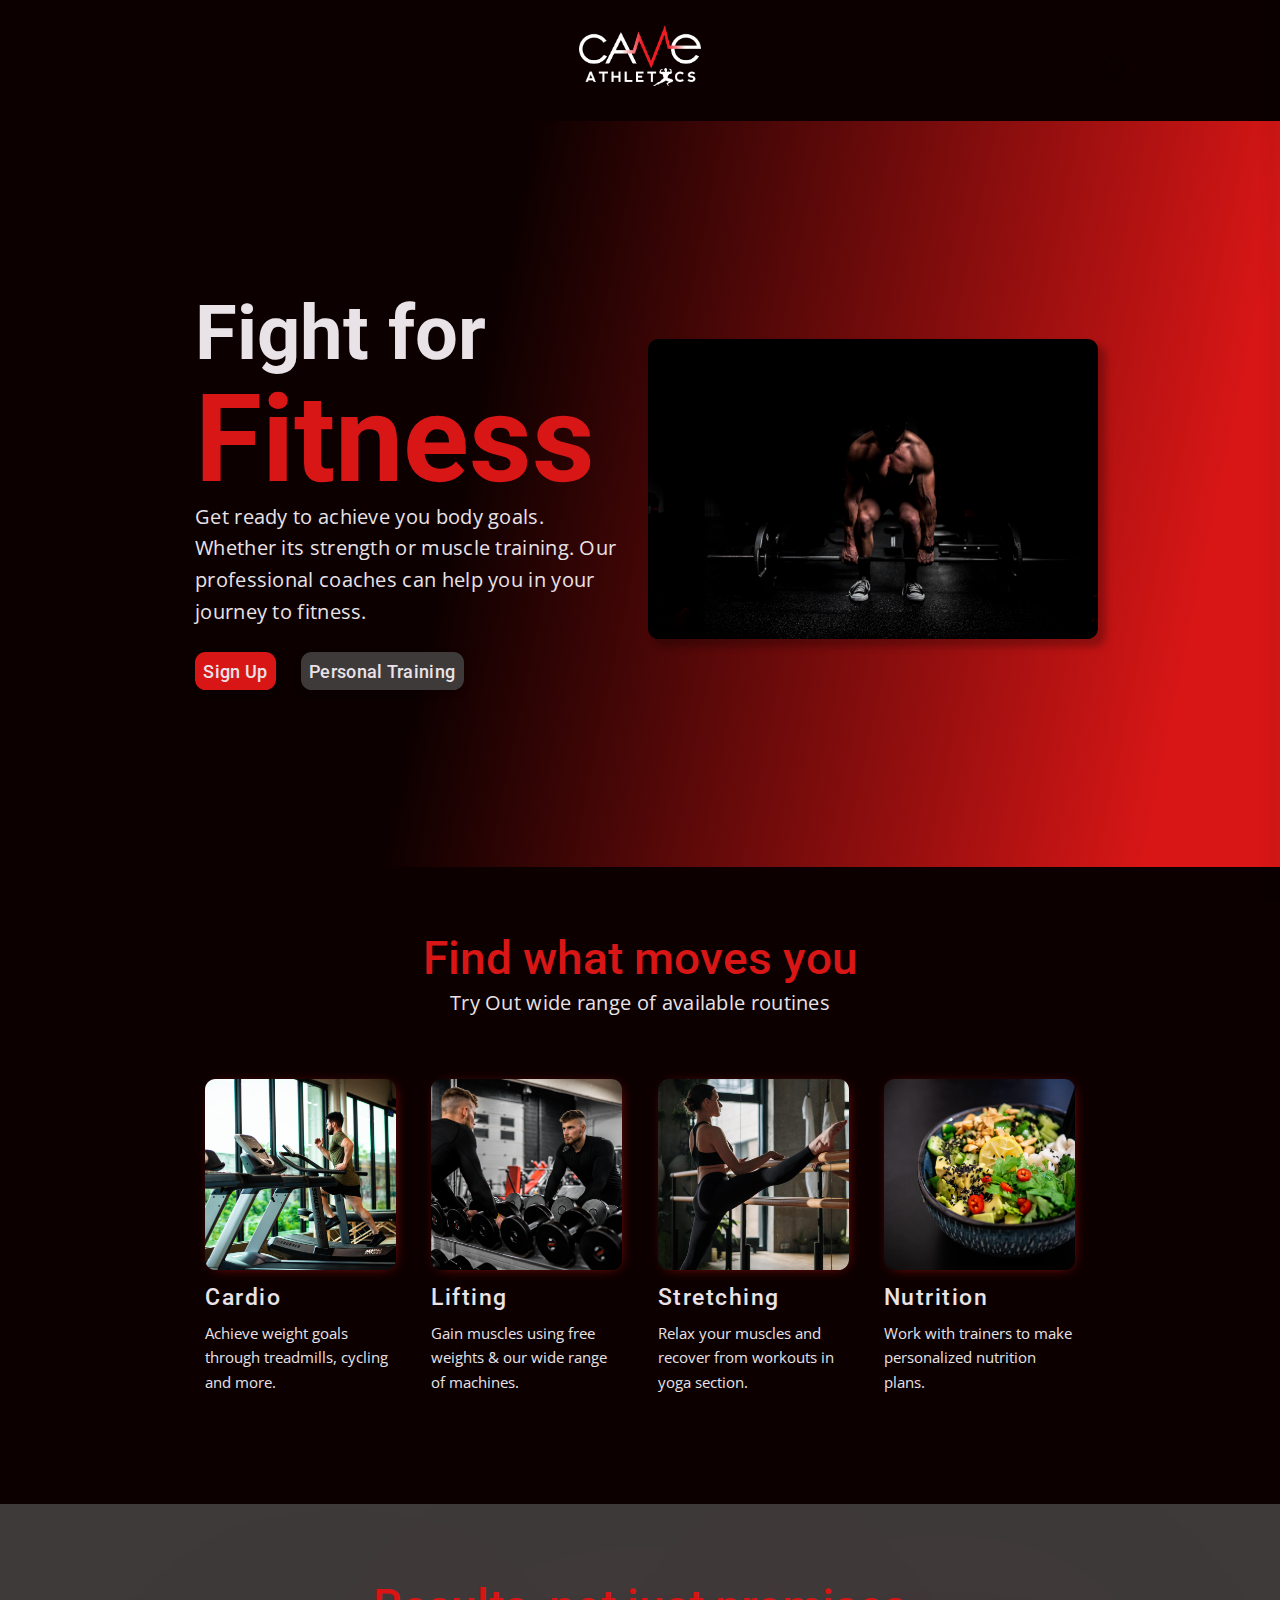
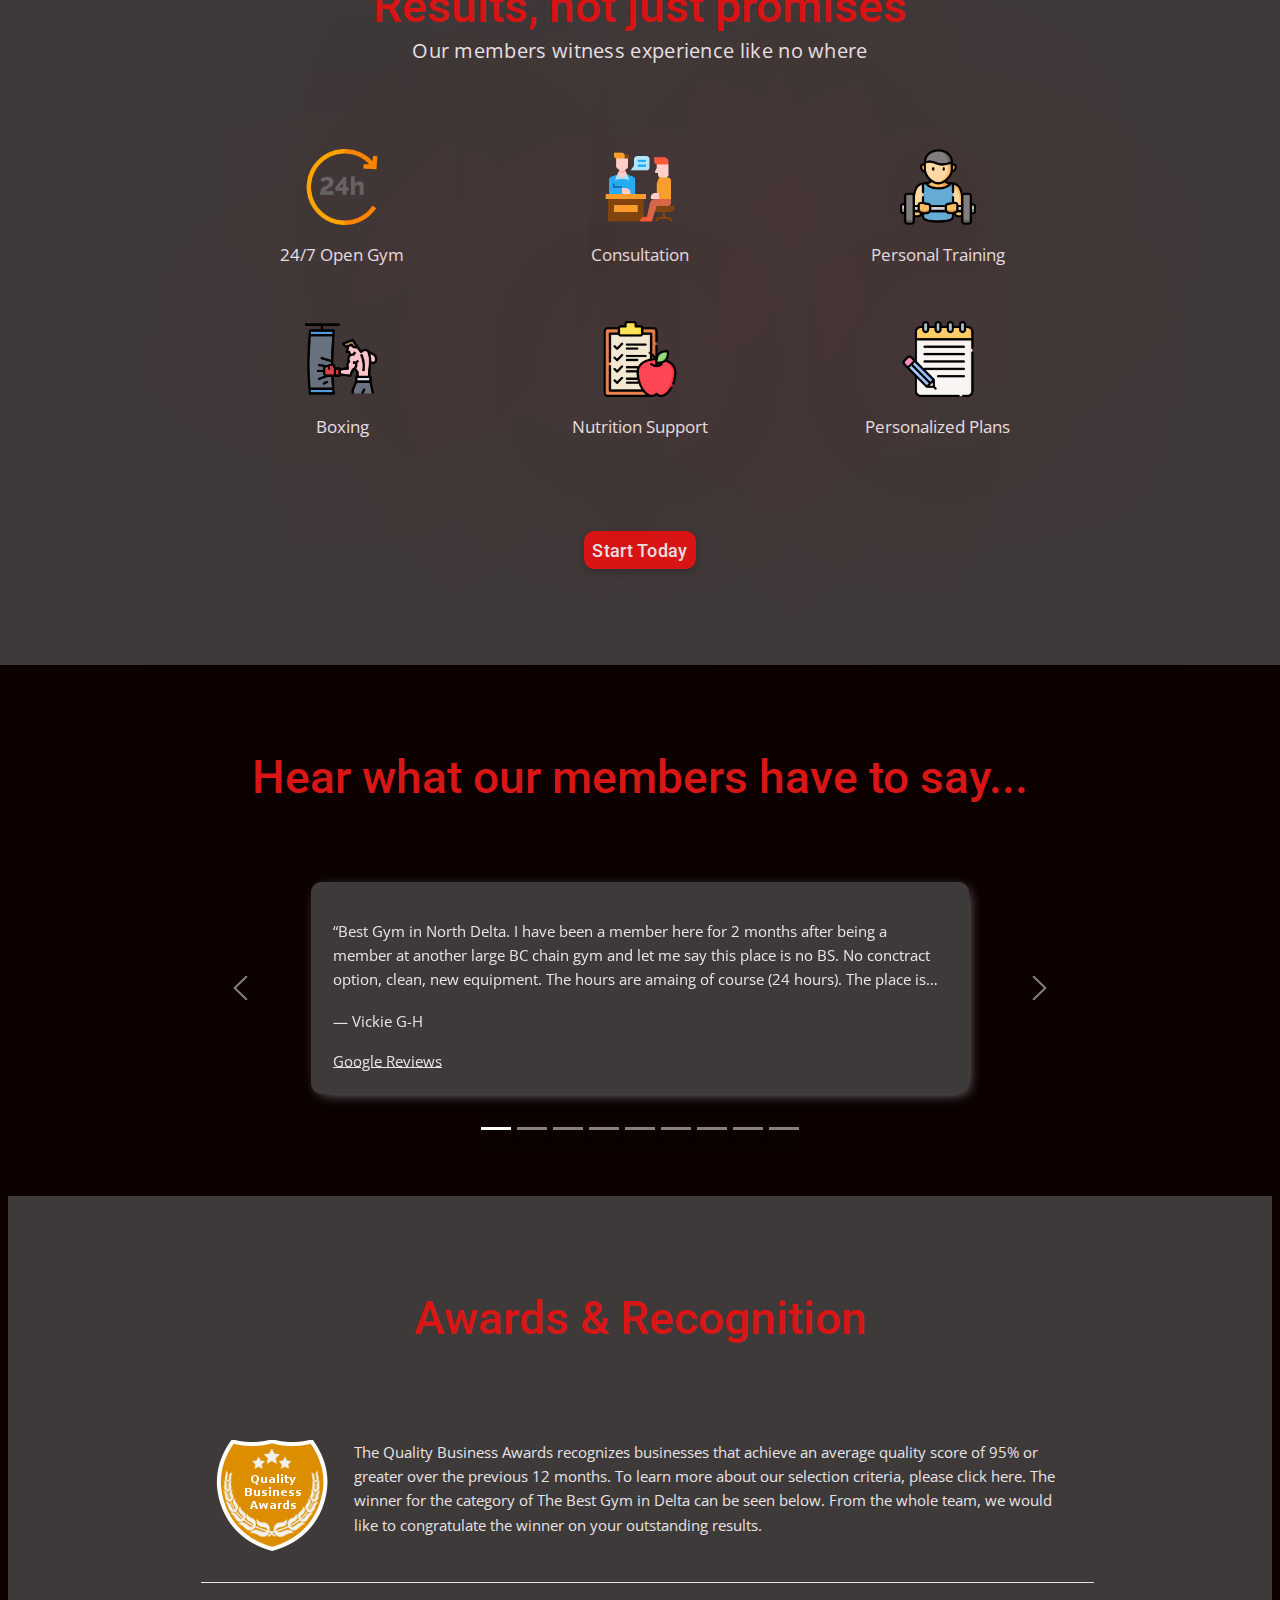
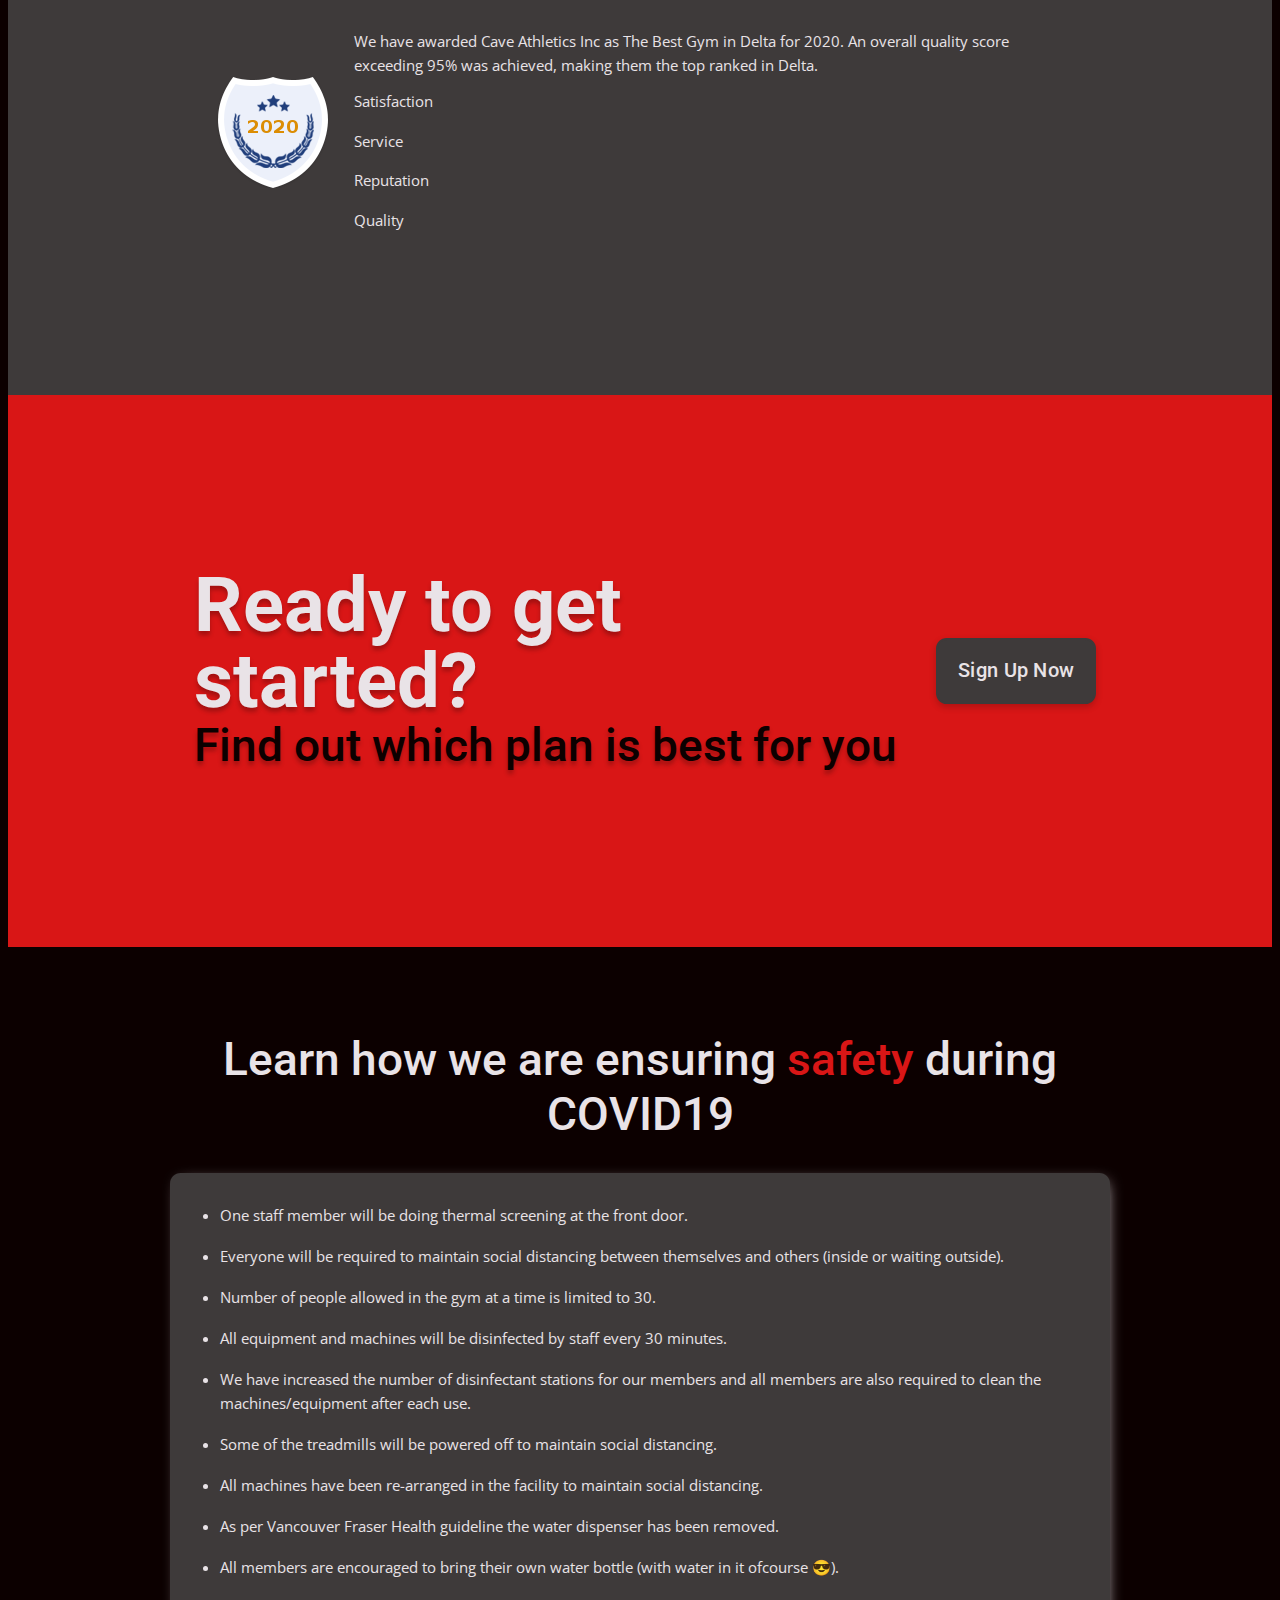
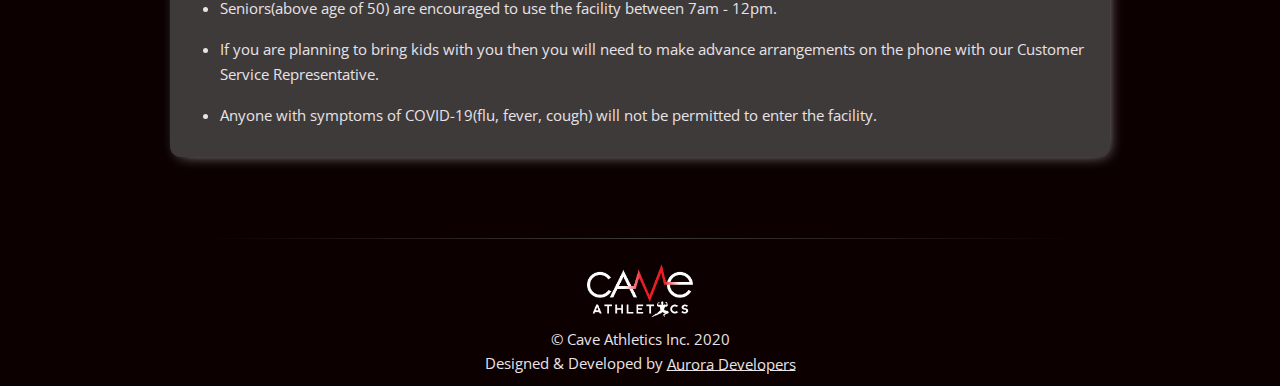
==== index.html @ d68461ec "Meta Tags updated for SEO. Boxing page price container refactored to remove price." ====
<!DOCTYPE html>
<html lang="en">
<head>
    <meta charset="UTF-8">
    <meta http-equiv="X-UA-Compatible" content="IE=edge">
    <meta name="viewport" content="width=device-width, initial-scale=1.0">
    <meta name="description" content="Awarded Best Gym in Delta. Experience world class equipment at Cave Athletics.">
    <meta name="keywords" content="24/7 Gym, Gym in Delta, Gym near me, Gym, Best Gym">
    <meta name=”robots” content="index, follow">
    <title>Cave Athletics</title>
    <link rel="icon" type="image/png" href="./assets/images/logo/icon.png">

    <link rel="stylesheet" href="https://cdnjs.cloudflare.com/ajax/libs/font-awesome/5.15.3/css/all.min.css" integrity="sha512-iBBXm8fW90+nuLcSKlbmrPcLa0OT92xO1BIsZ+ywDWZCvqsWgccV3gFoRBv0z+8dLJgyAHIhR35VZc2oM/gI1w==" crossorigin="anonymous" referrerpolicy="no-referrer" />
    
    <link rel="stylesheet" href="./utility/bootstrap-5.0.1-dist/css/bootstrap_wrapper.css">
    <link rel="stylesheet" href="./utility/main.css">
    <link rel="stylesheet" href="./navbar.css">
    <link rel="stylesheet" href="./footer.css">
    <link rel="stylesheet" href="./index.css">
</head>
<body>
    <!-- Navbar -->
    <nav id="navbar" class="navbar-container container container-flex-row container-span-width">
        <div class="logo-image-container container">
            <img src="./assets/images/logo/white_logo.png" alt="Cave Athletics Logo White" onclick="redirectHomePage()">
        </div>
  
        <div class="page-links-container container container-flex-row">
          <a href="/" class="active-link">Home</a>
          <a href="/plans.html" class="inactive-link">Plans</a>
          <a href="/personal-training.html" class="inactive-link">Personal Training</a>
          <a href="/boxing.html" class="inactive-link">Boxing</a>
          <a href="/gallery.html" class="inactive-link">Gallery</a>
          <a href="/contact.html" class="inactive-link">Contact Us</a>
          <a href="/faq.html" class="inactive-link">FAQs</a>
        </div>

        <div class="btn-container container">
            <button class="primary-btn">
                <a href="./plans.html">Sign Up</a>
            </button>
        </div>

        <div id="expand-nav-btn" class="side-nav-open-btn-container container">
            <button onclick="expand_side_nav()">
                <i class="fas fa-bars fa-2x"></i>
            </button>
        </div>
    </nav>

    <div class="sidenav-wrapping-container"></div>
    <div id="sidenav" class="sidenav-container container-flex-column container-span-width">
        <div class="logo-image-container container container-flex-row">
            <img src="./assets/images/logo/black_logo.png" alt="Cave Athletics Logo White">

            <div id="collapse-nav-btn" class="side-nav-close-btn-container container">
                <button onclick="collapse_side_nav()">
                    <i class="fas fa-times fa-lg"></i>
                </button>
            </div>
        </div>
  
        <div class="page-links-container container container-flex-column">
          <a href="/" class="active-link sub-heading text-shadow">Home</a>
          <a href="/plans.html" class="inactive-link sub-heading text-shadow">Plans</a>
          <a href="/personal-training.html" class="inactive-link sub-heading text-shadow">Personal Training</a>
          <a href="/boxing.html" class="inactive-link sub-heading text-shadow">Boxing</a>
          <a href="/gallery.html" class="inactive-link sub-heading text-shadow">Gallery</a>
          <a href="/contact.html" class="inactive-link sub-heading text-shadow">Contact Us</a>
          <a href="/faq.html" class="inactive-link sub-heading text-shadow">FAQs</a>
        </div>

        <div class="btn-container container">
            <button class="primary-btn">
                <a href="./plans.html" class="text-shadow sub-heading">Sign Up Today</a>
            </button>
        </div>
    </div>

    <!-- Main -->
    <main>
        <div class="tag-line-wrapping-container container">
            <div class="tag-line-container container container-parent container-flex-row container-span-width">
                <div class="tag-line container container-flex-column">
                    <p class="big-heading-1">Fight for</p>
                    <p class="big-heading-2 primary-color-text">Fitness</p>
                    <p class="sub-heading">
                        Get ready to achieve you body goals. Whether its strength or muscle training. Our professional coaches can help you in your journey to fitness. 
                    </p>
                    <div class="btn-container container container-flew-row">
                        <button class="primary-btn">
                            <a href="./plans.html">Sign Up</a>
                        </button>
                        <button class="secondary-btn">
                            <a href="./personal-training.html">Personal Training</a>
                        </button>
                    </div>
                </div>
                <div class="image-container container">
                    <img src="./assets/images/tag-line-image.jpg" alt="Bodybuilder performing deadlifts">
                </div>
            </div>
        </div>

        <div class="service-view-container container container-parent container-span-width">
            <div class="heading-container container container-center">
                <p class="heading text-center primary-color-text">Find what moves you</p>
                <p class="sub-heading text-center">Try Out wide range of available routines</p>
            </div>

            <div class="routine-container container container-flex-row">
                <div class="routine container">
                    <img src="./assets/images/cardio.jpg" alt="Runner on treadmill">
                    <p class="text-heading">Cardio</p>
                    <p class="text-sub-heading">Achieve weight goals through treadmills, cycling and more.</p>
                </div>
                <div class="routine container">
                    <img src="./assets/images/weight-lifting.jpg" alt="Bodybuilder lifting free weights">
                    <p class="text-heading">Lifting</p>
                    <p class="text-sub-heading">Gain muscles using free weights & our wide range of machines.</p>
                </div>
                <div class="routine container">
                    <img src="./assets/images/streching.jpg" alt="Woman Stretching">
                    <p class="text-heading">Stretching</p>
                    <p class="text-sub-heading">Relax your muscles and recover from workouts in yoga section.</p>
                </div>
                <div class="routine container">
                    <img src="./assets/images/nutrition.jpg" alt="Healthy Salad bowl">
                    <p class="text-heading">Nutrition</p>
                    <p class="text-sub-heading">Work with trainers to make personalized nutrition plans.</p>
                </div>
            </div>
        </div>

        <div class="results-promise-wrapping-container container">
            <div class="results-promise-container container container-parent container-span-width">
                <div class="heading-container container container-center">
                    <p class="heading text-center primary-color-text">Results, not just promises</p>
                    <p class="sub-heading text-center">Our members witness experience like no where</p>
                </div>
    
                <div class="promise-container container container-parent container-flex-row">
                    <div class="promise container">
                        <img src="./assets/images/24-hours.png" alt="24/7 Open Sign">
                        <p class="text-sub-heading text-center">24/7 Open Gym</p>
                    </div>
                    <div class="promise container">
                        <img src="./assets/images/consulting.png" alt="Office consultation">
                        <p class="text-sub-heading text-center">Consultation</p>
                    </div>
                    <div class="promise container">
                        <img src="./assets/images/weight-lifting.png" alt="Wight lifiting Personal">
                        <p class="text-sub-heading text-center">Personal Training</p>
                    </div>
                    <div class="promise container">
                        <img src="./assets/images/boxing.png" alt="Boxing Practice">
                        <p class="text-sub-heading text-center">Boxing</p>
                    </div>
                    <div class="promise container">
                        <img src="./assets/images/plan.png" alt="Nutrition Plans">
                        <p class="text-sub-heading text-center">Nutrition Support</p>
                    </div>
                    <div class="promise container">
                        <img src="./assets/images/pencil.png" alt="Personlized Plans">
                        <p class="text-sub-heading text-center">Personalized Plans</p>
                    </div>
                </div>

                <button class="primary-btn">
                    <a href="./plans.html">Start Today</a>
                </button>
            </div>
        </div>

        <div class="review-container container container-parent container-span-width">
            <p class="heading text-center primary-color-text">Hear what our members have to say...</p>
            
            <div class="bootstrap">
                
                <div id="carouselExampleControls" class="carousel slide" data-bs-ride="carousel" data-bs-interval=7000>    
                    <div class="carousel-indicators">
                        <button type="button" data-bs-target="#carouselExampleControls" data-bs-slide-to="0" class="active" aria-current="true" aria-label="Slide 1"></button>
                        <button type="button" data-bs-target="#carouselExampleControls" data-bs-slide-to="1" aria-label="Slide 2"></button>
                        <button type="button" data-bs-target="#carouselExampleControls" data-bs-slide-to="2" aria-label="Slide 3"></button>
                        <button type="button" data-bs-target="#carouselExampleControls" data-bs-slide-to="3" aria-label="Slide 4"></button>
                        <button type="button" data-bs-target="#carouselExampleControls" data-bs-slide-to="4" aria-label="Slide 5"></button>
                        <button type="button" data-bs-target="#carouselExampleControls" data-bs-slide-to="5" aria-label="Slide 6"></button>
                        <button type="button" data-bs-target="#carouselExampleControls" data-bs-slide-to="6" aria-label="Slide 7"></button>
                        <button type="button" data-bs-target="#carouselExampleControls" data-bs-slide-to="7" aria-label="Slide 8"></button>
                        <button type="button" data-bs-target="#carouselExampleControls" data-bs-slide-to="8" aria-label="Slide 9"></button>
                    </div>
                    
                    <div class="carousel-inner">
                        <div class="carousel-item active">
                            <div class="review container container-center container-clr-bg-secondary">
                                <p id="reviewer-text" class="text-sub-heading">
                                    “Best Gym in North Delta. I have been a member here for 2 months after being a member at another large BC chain gym and let me say this place is no BS. No conctract option, clean, new equipment. The hours are amaing of course (24 hours). The place is clean, the equipment is fantastic for lifters and cardio lovers. I usually go to the gym around 8-9 am or 7-8pm and the gym is never too crowded. I wish they had a hip abduction machine though.”
                                </p>
                                <p id="reviewer-name" class="text-sub-heading">— Vickie G-H</p>
                
                                <div class="star-ratings">
                                    <i class="fas fa-star"></i>
                                    <i class="fas fa-star"></i>
                                    <i class="fas fa-star"></i>
                                    <i class="fas fa-star"></i>
                                    <i class="fas fa-star"></i>
                                </div>
                                <p class="text-sub-heading ratings-source">
                                    <a href="https://www.google.com/search?gs_ssp=eJzj4tVP1zc0TDeryDMtzDM1YLRSNagwNbEwTbFMTTJMMTcwS01MsjKoSEpJMzO2MEszN7M0Mk-zTPTiS04sS1VILMnISS3JTC4GAMGzFQk&q=cave+athletics&rlz=1C5CHFA_enIN917IN917&oq=cave+&aqs=chrome.1.69i57j46i39i175i199j46i175i199j46i131i175i199i433j0i433j69i60l3.2136j0j7&sourceid=chrome&ie=UTF-8#lrd=0x5485d9eb1d706eab:0xbdf6386f76927f9a,1,,," target="_blank">
                                        Google Reviews
                                    </a> 
                                </p>
                            </div>
                        </div>
                        <div class="carousel-item">
                            <div class="review container container-center container-clr-bg-secondary">
                                <p id="reviewer-text" class="text-sub-heading">
                                    “I m sharing my views about this place to let you all know that this is the best place for work out . Super friendly staff n very hard-working . Love them all . I came here to get rid from depression and my trainer is amazing . She is training me very well . Thank you so much Sapna😍.”
                                </p>
                                <p id="reviewer-name" class="text-sub-heading">— Rajvir Phagura</p>
                
                                <div class="star-ratings">
                                    <i class="fas fa-star"></i>
                                    <i class="fas fa-star"></i>
                                    <i class="fas fa-star"></i>
                                    <i class="fas fa-star"></i>
                                    <i class="fas fa-star"></i>
                                </div>
                                <p class="text-sub-heading ratings-source">
                                    <a href="https://www.google.com/search?gs_ssp=eJzj4tVP1zc0TDeryDMtzDM1YLRSNagwNbEwTbFMTTJMMTcwS01MsjKoSEpJMzO2MEszN7M0Mk-zTPTiS04sS1VILMnISS3JTC4GAMGzFQk&q=cave+athletics&rlz=1C5CHFA_enIN917IN917&oq=cave+&aqs=chrome.1.69i57j46i39i175i199j46i175i199j46i131i175i199i433j0i433j69i60l3.2136j0j7&sourceid=chrome&ie=UTF-8#lrd=0x5485d9eb1d706eab:0xbdf6386f76927f9a,1,,," target="_blank">
                                        Google Reviews
                                    </a> 
                                </p>
                            </div>
                        </div>
                        <div class="carousel-item">
                            <div class="review container container-center container-clr-bg-secondary">
                                <p id="reviewer-text" class="text-sub-heading">
                                    “I moved from Saskatchewan a year back . Joined the gym exactly one year back and I am so happy at my decision to join this. Easily approachable, very friendly and thorogh professional staff. Great ambience. The equippment is upto mark. They give personal training sessions too. Guide about diet too. I have certain physical limitations so my sessions are planned well according to these. Would recommend it highly.”
                                </p>
                                <p id="reviewer-name" class="text-sub-heading">— Navjit Jhand</p>
                
                                <div class="star-ratings">
                                    <i class="fas fa-star"></i>
                                    <i class="fas fa-star"></i>
                                    <i class="fas fa-star"></i>
                                    <i class="fas fa-star"></i>
                                    <i class="fas fa-star"></i>
                                </div>
                                <p class="text-sub-heading ratings-source">
                                    <a href="https://www.google.com/search?gs_ssp=eJzj4tVP1zc0TDeryDMtzDM1YLRSNagwNbEwTbFMTTJMMTcwS01MsjKoSEpJMzO2MEszN7M0Mk-zTPTiS04sS1VILMnISS3JTC4GAMGzFQk&q=cave+athletics&rlz=1C5CHFA_enIN917IN917&oq=cave+&aqs=chrome.1.69i57j46i39i175i199j46i175i199j46i131i175i199i433j0i433j69i60l3.2136j0j7&sourceid=chrome&ie=UTF-8#lrd=0x5485d9eb1d706eab:0xbdf6386f76927f9a,1,,," target="_blank">
                                        Google Reviews
                                    </a> 
                                </p>
                            </div>
                        </div>
                        <div class="carousel-item">
                            <div class="review container container-center container-clr-bg-secondary">
                                <p id="reviewer-text" class="text-sub-heading">
                                    “Excellent place to lift off the daily stress. It's a adequate place for lifters with moderate equipment. Highly recommended. In last 3 years, I tried other gym around here too but the Cave Athletics hygiene/standards are extreme- Kuddos to staff. Great work.”
                                </p>
                                <p id="reviewer-name" class="text-sub-heading">— Navdeep Singh Chattha</p>
                
                                <div class="star-ratings">
                                    <i class="fas fa-star"></i>
                                    <i class="fas fa-star"></i>
                                    <i class="fas fa-star"></i>
                                    <i class="fas fa-star"></i>
                                    <i class="fas fa-star"></i>
                                </div>
                                <p class="text-sub-heading ratings-source">
                                    <a href="https://www.google.com/search?gs_ssp=eJzj4tVP1zc0TDeryDMtzDM1YLRSNagwNbEwTbFMTTJMMTcwS01MsjKoSEpJMzO2MEszN7M0Mk-zTPTiS04sS1VILMnISS3JTC4GAMGzFQk&q=cave+athletics&rlz=1C5CHFA_enIN917IN917&oq=cave+&aqs=chrome.1.69i57j46i39i175i199j46i175i199j46i131i175i199i433j0i433j69i60l3.2136j0j7&sourceid=chrome&ie=UTF-8#lrd=0x5485d9eb1d706eab:0xbdf6386f76927f9a,1,,," target="_blank">
                                        Google Reviews
                                    </a> 
                                </p>
                            </div>
                        </div>
                        <div class="carousel-item">
                            <div class="review container container-center container-clr-bg-secondary">
                                <p id="reviewer-text" class="text-sub-heading">
                                    “Excelente place to workout. Special ergonomic equipment, makes the difference between other usual machines. Spacious place to stretch and a very complete dumbbell set. Definitely, it is an awesome gym to do your best. The costumer service are nice gentle, respectful.”
                                </p>
                                <p id="reviewer-name" class="text-sub-heading">— Andrés García Molina</p>
                
                                <div class="star-ratings">
                                    <i class="fas fa-star"></i>
                                    <i class="fas fa-star"></i>
                                    <i class="fas fa-star"></i>
                                    <i class="fas fa-star"></i>
                                    <i class="fas fa-star"></i>
                                </div>
                                <p class="text-sub-heading ratings-source">
                                    <a href="https://www.google.com/search?gs_ssp=eJzj4tVP1zc0TDeryDMtzDM1YLRSNagwNbEwTbFMTTJMMTcwS01MsjKoSEpJMzO2MEszN7M0Mk-zTPTiS04sS1VILMnISS3JTC4GAMGzFQk&q=cave+athletics&rlz=1C5CHFA_enIN917IN917&oq=cave+&aqs=chrome.1.69i57j46i39i175i199j46i175i199j46i131i175i199i433j0i433j69i60l3.2136j0j7&sourceid=chrome&ie=UTF-8#lrd=0x5485d9eb1d706eab:0xbdf6386f76927f9a,1,,," target="_blank">
                                        Google Reviews
                                    </a> 
                                </p>
                            </div>
                        </div>
                        <div class="carousel-item">
                            <div class="review container container-center container-clr-bg-secondary">
                                <p id="reviewer-text" class="text-sub-heading">
                                    “I love this location! Great workouts, exceptional and friendly staff and trainers that are great across the board. I love that they know my capabilities and push me harder when I need it.”
                                </p>
                                <p id="reviewer-name" class="text-sub-heading">— Josh Ingram</p>
                
                                <div class="star-ratings">
                                    <i class="fas fa-star"></i>
                                    <i class="fas fa-star"></i>
                                    <i class="fas fa-star"></i>
                                    <i class="fas fa-star"></i>
                                    <i class="fas fa-star"></i>
                                </div>
                                <p class="text-sub-heading ratings-source">
                                    <a href="https://www.google.com/search?gs_ssp=eJzj4tVP1zc0TDeryDMtzDM1YLRSNagwNbEwTbFMTTJMMTcwS01MsjKoSEpJMzO2MEszN7M0Mk-zTPTiS04sS1VILMnISS3JTC4GAMGzFQk&q=cave+athletics&rlz=1C5CHFA_enIN917IN917&oq=cave+&aqs=chrome.1.69i57j46i39i175i199j46i175i199j46i131i175i199i433j0i433j69i60l3.2136j0j7&sourceid=chrome&ie=UTF-8#lrd=0x5485d9eb1d706eab:0xbdf6386f76927f9a,1,,," target="_blank">
                                        Google Reviews
                                    </a> 
                                </p>
                            </div>
                        </div>
                        <div class="carousel-item">
                            <div class="review container container-center container-clr-bg-secondary">
                                <p id="reviewer-text" class="text-sub-heading">
                                    “Great facility with the nicest, most helpful staff. Has all the right equipment regardless of how advanced you are with your training. Since it is a 24-hr facility, I no longer need to worry about how late I can train. Also has open space to stretch and do some high intensity interval training without weights if needed. Best gym in the Surrey/Delta area, and I've trained at most of them over the past 18 yrs.”
                                </p>
                                <p id="reviewer-name" class="text-sub-heading">— Harj Dhaliwal</p>
                
                                <div class="star-ratings">
                                    <i class="fas fa-star"></i>
                                    <i class="fas fa-star"></i>
                                    <i class="fas fa-star"></i>
                                    <i class="fas fa-star"></i>
                                    <i class="fas fa-star"></i>
                                </div>
                                <p class="text-sub-heading ratings-source">
                                    <a href="https://www.google.com/search?gs_ssp=eJzj4tVP1zc0TDeryDMtzDM1YLRSNagwNbEwTbFMTTJMMTcwS01MsjKoSEpJMzO2MEszN7M0Mk-zTPTiS04sS1VILMnISS3JTC4GAMGzFQk&q=cave+athletics&rlz=1C5CHFA_enIN917IN917&oq=cave+&aqs=chrome.1.69i57j46i39i175i199j46i175i199j46i131i175i199i433j0i433j69i60l3.2136j0j7&sourceid=chrome&ie=UTF-8#lrd=0x5485d9eb1d706eab:0xbdf6386f76927f9a,1,,," target="_blank">
                                        Google Reviews
                                    </a> 
                                </p>
                            </div>
                        </div>
                        <div class="carousel-item">
                            <div class="review container container-center container-clr-bg-secondary">
                                <p id="reviewer-text" class="text-sub-heading">
                                    “Awesome well equipped gym. It is open 24/7 and that is real convenience for people who works till late. I love working out at cave.”
                                </p>
                                <p id="reviewer-name" class="text-sub-heading">— Max Rayan</p>
                
                                <div class="star-ratings">
                                    <i class="fas fa-star"></i>
                                    <i class="fas fa-star"></i>
                                    <i class="fas fa-star"></i>
                                    <i class="fas fa-star"></i>
                                    <i class="fas fa-star"></i>
                                </div>
                                <p class="text-sub-heading ratings-source">
                                    <a href="https://www.google.com/search?gs_ssp=eJzj4tVP1zc0TDeryDMtzDM1YLRSNagwNbEwTbFMTTJMMTcwS01MsjKoSEpJMzO2MEszN7M0Mk-zTPTiS04sS1VILMnISS3JTC4GAMGzFQk&q=cave+athletics&rlz=1C5CHFA_enIN917IN917&oq=cave+&aqs=chrome.1.69i57j46i39i175i199j46i175i199j46i131i175i199i433j0i433j69i60l3.2136j0j7&sourceid=chrome&ie=UTF-8#lrd=0x5485d9eb1d706eab:0xbdf6386f76927f9a,1,,," target="_blank">
                                        Google Reviews
                                    </a> 
                                </p>
                            </div>
                        </div>
                        <div class="carousel-item">
                            <div class="review container container-center container-clr-bg-secondary">
                                <p id="reviewer-text" class="text-sub-heading">
                                    “My experience at this has been awesome since i joined it. it's never too crowded and they have everything i need with reasonable price of membership.”
                                </p>
                                <p id="reviewer-name" class="text-sub-heading">— Simran Kaur</p>
                
                                <div class="star-ratings">
                                    <i class="fas fa-star"></i>
                                    <i class="fas fa-star"></i>
                                    <i class="fas fa-star"></i>
                                    <i class="fas fa-star"></i>
                                    <i class="fas fa-star"></i>
                                </div>
                                <p class="text-sub-heading ratings-source">
                                    <a href="https://www.google.com/search?gs_ssp=eJzj4tVP1zc0TDeryDMtzDM1YLRSNagwNbEwTbFMTTJMMTcwS01MsjKoSEpJMzO2MEszN7M0Mk-zTPTiS04sS1VILMnISS3JTC4GAMGzFQk&q=cave+athletics&rlz=1C5CHFA_enIN917IN917&oq=cave+&aqs=chrome.1.69i57j46i39i175i199j46i175i199j46i131i175i199i433j0i433j69i60l3.2136j0j7&sourceid=chrome&ie=UTF-8#lrd=0x5485d9eb1d706eab:0xbdf6386f76927f9a,1,,," target="_blank">
                                        Google Reviews
                                    </a> 
                                </p>
                            </div>
                        </div>
                    </div>
                    <button class="carousel-control-prev" type="button" data-bs-target="#carouselExampleControls" data-bs-slide="prev">
                      <span class="carousel-control-prev-icon" aria-hidden="true"></span>
                      <span class="visually-hidden">Previous</span>
                    </button>
                    <button class="carousel-control-next" type="button" data-bs-target="#carouselExampleControls" data-bs-slide="next">
                      <span class="carousel-control-next-icon" aria-hidden="true"></span>
                      <span class="visually-hidden">Next</span>
                    </button>
                  </div>
            </div>
        </div>

        <div class="awards-recognition-wrapping-container container">
            <div class="awards-recognition-container container container-parent container-span-width">
                <p class="heading text-center primary-color-text">Awards & Recognition</p>
    
                <div class="awards-container container container-parent container-flex-row">
                    <div class="award container container-flex-row">
                        <img src="./assets/images/award_1.png" alt="Award#1">
                        <div class="award-description">
                            <p class="text-sub-heading">
                                The Quality Business Awards recognizes businesses that achieve an average quality score of 95% or greater over the previous 12 months. To learn more about our selection criteria, please click here. The winner for the category of The Best Gym in Delta can be seen below. From the whole team, we would like to congratulate the winner on your outstanding results.
                            </p>
                        </div>
                    </div>
    
                    <div class="award container container-flex-row">
                        <img src="./assets/images/award_2.png" alt="Award#2">
                        <div class="award-description">
                            <p class="text-sub-heading">
                                We have awarded Cave Athletics Inc as The Best Gym in Delta for 2020. An overall quality score exceeding 95% was achieved, making them the top ranked in Delta.
                            </p>
                            <div class="star-ratings">
                                <p class="text-sub-heading">Satisfaction</p>
                                <i class="fas fa-star"></i>
                                <i class="fas fa-star"></i>
                                <i class="fas fa-star"></i>
                                <i class="fas fa-star"></i>
                                <i class="fas fa-star"></i>
                            </div>
                            <div class="star-ratings">
                                <p class="text-sub-heading">Service</p>
                                <i class="fas fa-star"></i>
                                <i class="fas fa-star"></i>
                                <i class="fas fa-star"></i>
                                <i class="fas fa-star"></i>
                                <i class="fas fa-star"></i>
                            </div>
                            <div class="star-ratings">
                                <p class="text-sub-heading">Reputation</p>
                                <i class="fas fa-star"></i>
                                <i class="fas fa-star"></i>
                                <i class="fas fa-star"></i>
                                <i class="fas fa-star"></i>
                                <i class="fas fa-star"></i>
                            </div>   
                            <div class="star-ratings">
                                <p class="text-sub-heading">Quality</p>
                                <i class="fas fa-star"></i>
                                <i class="fas fa-star"></i>
                                <i class="fas fa-star"></i>
                                <i class="fas fa-star"></i>
                                <i class="fas fa-star"></i>
                            </div>        
                        </div>
                    </div>
                </div>
            </div>
        </div>

        <div class="sign-up-wrapping-container container">
            <div class="sign-up-container container container-flex-row container-span-width">
                <div class="sign-up-text container container-parent">
                    <p class="big-heading-1">Ready to get started?</p>
                    <p class="heading">Find out which plan is best for you</p>
                </div>
                <button class="secondary-btn">
                    <a href="./plans.html">Sign Up Now</a>
                </button>
            </div>
        </div>

        <div class="safety-container container container-parent container-span-width">
            <p class="heading text-center">Learn how we are ensuring <span class="primary-color-text">safety</span> during COVID19</p>
            <div class="safety-measures container container-parent container-clr-bg-secondary">
                <ul>
                    <li class="text-sub-heading">One staff member will be doing thermal screening at the front door.</li> 
                    <li class="text-sub-heading">Everyone will be required to maintain social distancing between themselves and others (inside or waiting outside).</li>
                    <li class="text-sub-heading">Number of people allowed in the gym at a time is limited to 30.</li>
                    <li class="text-sub-heading">All equipment and machines will be disinfected by staff every 30 minutes.</li>
                    <li class="text-sub-heading">We have increased the number of disinfectant stations for our members and all members are also required to clean the machines/equipment after each use.</li>
                    <li class="text-sub-heading">Some of the treadmills will be powered off to maintain social distancing.</li>
                    <li class="text-sub-heading">All machines have been re-arranged in the facility to maintain social distancing.</li>
                    <li class="text-sub-heading">As per Vancouver Fraser Health guideline the water dispenser has been removed.</li>
                    <li class="text-sub-heading">All members are encouraged to bring their own water bottle (with water in it ofcourse 😎).</li>
                    <li class="text-sub-heading">Seniors(above age of 50) are encouraged to use the facility between 7am - 12pm.</li>
                    <li class="text-sub-heading">If you are planning to bring kids with you then you will need to make advance arrangements on the phone with our Customer Service Representative.</li>
                    <li class="text-sub-heading">Anyone with symptoms of COVID-19(flu, fever, cough) will not be permitted to enter the facility.</li>
                </ul>
            </div>
        </div>
    </main>

    <!-- Footer -->
    <footer>
        <div class="copyright-container container">
            <hr>
            <div class="logo-image-container container">
                <img src="./assets/images/logo/white_logo.png" alt="Cave Athletics Logo White">
            </div>
            <p class="text-sub-heading">
                © Cave Athletics Inc. 2020
            </p>
            <p class="text-sub-heading">
                Designed & Developed by
                <a href="https://www.auroradevelopers.com/" class="inactive-link" target="_blank">Aurora Developers</a>
            </p>
        </div>
    </footer>

    <!-- Script -->
    <Script></Script>
    <Script src="./navbar.js"></Script>
    <script src="https://cdn.jsdelivr.net/npm/bootstrap@5.0.1/dist/js/bootstrap.bundle.min.js" integrity="sha384-gtEjrD/SeCtmISkJkNUaaKMoLD0//ElJ19smozuHV6z3Iehds+3Ulb9Bn9Plx0x4" crossorigin="anonymous"></script>

</body>
</html>
---- utility/main.css ----
/*===========
 Font Imports
===========*/
/* Roboto: Medium(500), Bold(700), Black(900) */
@import url('https://fonts.googleapis.com/css2?family=Roboto:wght@500;700;900&display=swap');

/* Raleway: Regular(400), Medium(500), Semi-bold(600), Bold(700) */
@import url('https://fonts.googleapis.com/css2?family=Raleway:wght@400;500;600;700&display=swap');

/* Open Sans: Light(300), Regular(400), Semi-Bold(600) */
@import url('https://fonts.googleapis.com/css2?family=Open+Sans:wght@300;400;600&display=swap');

/*=============
 Default Styles
=============*/
:root {
    font-size: 1.125em;
}

html {
    scroll-behavior: smooth;
}

*  {
    --clr-primary: #D91616;

    --clr-bg-primary: #0C0000;
    --clr-bg-secondary: #3E3A3A;

    --clr-txt-primary: var(--clr-primary);
    --clr-txt-secondary: #E9E3E7;

    --ff-primary: "Roboto", sans-serif;
    --ff-primary-medium: 500;
    --ff-primary-bold: 700;
    --ff-primary-black: 900;

    --ff-secondary: "Open Sans", serif; 
    --ff-secondary-light: 300;
    --ff-secondary-regular: 400;
    --ff-secondary-semi-bold: 600;

    --ff-nav: "Raleway", sans-serif;
    --ff-nav-regular: 400;
    --ff-nav-medium: 500;
    --ff-nav-semi-bold: 600;
    --ff-nav-bold: 700;

    color: var(--clr-txt-secondary);
}

*,
*::before,
*::after {
    box-sizing: border-box;
}

/* Extra small devices (phones, 250px and up) */
@media only screen and (min-width: 250px) {
    :root {
        font-size: 0.7em;
    }
}

/* Small devices (phones, 360px and up) */
@media only screen and (min-width: 360px) {
    :root {
        /* font-size: 0.59em; */
        font-size: 0.8em;
    }
}

/* Medium devices (tablets, 768px and up) */
@media only screen and (min-width: 768px) {
    :root {
        /* font-size: 0.63em; */
        font-size: 0.85em;
    }
}

/* Medium devices (landscape tablets, 992px and up) */
@media only screen and (min-width: 992px) {
    :root {
        /* font-size: 0.71em; */
        font-size: 0.95em;
    }
}

/* Large devices (laptops/desktops, 1200px and up) */
@media only screen and (min-width: 1200px) {
    :root {
        /* font-size: 0.79em; */
        font-size: 0.95em;
    }
}

/* Large devices (laptops/desktops, 1300px and up) */
@media only screen and (min-width: 1300px) {
    :root {
        /* font-size: 0.85em; */
        font-size: 1em;
    }
}

/* Extra large devices (large laptops and desktops, 1500px and up) */
@media only screen and (min-width: 1500px) {
    :root {
        /* font-size: 0.95em; */
        font-size: 1em;
    }
}

/* Extra large devices (large laptops and desktops, 1900px and up) */
@media only screen and (min-width: 1900px) {
    :root {
        font-size: 1em;
    }
}

/*---
 Tags
---*/
body {
    font-family: var(--ff-primary);
    font-weight: var(--ff-primary-medium);
    font-size: 1.3125rem;
    line-height: 1.6;

    background-color: var(--clr-bg-primary);
}

body,
h1,
h2,
h3,
p {
    margin: 0;
}

a {
    margin: 0.5rem 1.1rem;
    padding: 0.3em 0;
    /* padding-top: 0.3em;
    padding-bottom: 0.3em; */
    text-decoration: none;
}

a.active-link {
    position: relative;
    padding-bottom: 0;
    color: var(--clr-txt-primary);
}
 
a.inactive-link {
    position: relative;
    padding-bottom: 0;
    color: var(--clr-txt-secondary);
}

a.active-link::after,
a.inactive-link::after {
    content: '';
    position: absolute;
    left: 0;
    bottom: 0;
    width: 100%;
    height: 3px;
    border-radius: 3rem;
    background-color: var(--clr-txt-primary);

    transform: scaleX(0);
    transform-origin: right;
    transition: transform 270ms ease-in-out;
}

a.active-link:hover:after,
a.inactive-link:hover::after {
    transform: scaleX(1);
    transform-origin: left;
}

hr { 
    border: 0;
    margin: 5rem auto;
    width: 70%;
    height: 1px; 
    background-image: -webkit-linear-gradient(left, #ffffff, #f0f0f0, #a3a2a2, #f0f0f0, #ffffff);
}

button {
    cursor: pointer;
    height: fit-content;
    height: -moz-fit-content;
    padding: 0.35em;
    
    font-family: var(--ff-primary);
    font-weight: var(--ff-primary-medium);
    font-size: 1.2rem;
    letter-spacing: 0.02rem;
    
    color: var(--clr-txt-secondary);
    background-color: var(--clr-primary);
    
    border-radius: 0.7rem;
    border: 2px solid var(--clr-primary);
    box-shadow: 0 3px 7px rgb(0 0 0 / 20%);

    transition: all 230ms ease-in-out;
}

button a {
    margin: 0;
    padding: 0;
}

button:hover {
    box-shadow: 0 5px 11px rgb(0 0 0 / 30%);
}

@media only screen and (max-width: 400px) {
    button {
        font-size: 1rem;
    }
}

img {
    width: 100%;
    max-width: 100%;
    height: auto;
    max-height: 100%;
}

hr {
    margin: 5rem auto;
    width: 70%;
    height: 1px; 
    background-image: -webkit-linear-gradient(left, var(--clr-bg-primary), var(--clr-bg-secondary), var(--clr-bg-primary));
}

/*-------------
 Custom Classes
-------------*/
.text-shadow {
    text-shadow: 0 3px 7px rgb(0 0 0 / 15%);
}

.text-center {
    text-align: center;
    width: fit-content;
    width: -moz-fit-content;
    margin: auto;
}

.primary-color-text {
    color: var(--clr-primary)!important;
}

.big-heading-1 {
    font-family: var(--ff-primary);
    font-weight: var(--ff-primary-bold);
    font-size: 5rem;
}

.big-heading-2 {
    font-family: var(--ff-primary);
    font-weight: var(--ff-primary-bold);
    font-size: 8rem;
    line-height: 0.75;
}

.heading {
    font-family: var(--ff-primary);
    font-weight: var(--ff-primary-medium);
    font-size: 3rem;
    line-height: 1.2;
}

.sub-heading {
    font-family: var(--ff-secondary);
    font-weight: var(--ff-secondary-regular);
    font-size: 1.3rem;
    letter-spacing: 0.02rem;
    margin-top: 1rem;
}

.text-heading {
    font-family: var(--ff-primary);
    font-weight: var(--ff-primary-medium);
    font-size: 1.5rem;
    letter-spacing: 0.1rem;
    margin: auto;
}

.text-sub-heading {
    font-family: var(--ff-secondary);
    font-weight: var(--ff-secondary-regular);
    font-size: 1rem;
    margin-top: 1.1rem;
    margin-bottom: 1.1rem;
}

.container {
    height: auto;
    padding: 0.5em;
    margin: 0.5rem;
}

.container-parent {
    margin: 3rem 0;
}

@media only screen and (max-width: 768px) {
    .container-parent {
        margin: 1.5rem 0;
    }
}

.container-center {
    width: fit-content;
    width: -moz-fit-content;
    margin: auto;
}

.container-clr-bg-secondary {
    background-color: var(--clr-bg-secondary);
    
    border-radius: 0.7rem;
    box-shadow: 3px 3px 15px -7px var(--clr-txt-secondary);
}

.container-span-width {
    width: min(75%, 100rem);
    margin-right: auto!important;
    margin-left: auto!important;
}

@media only screen and (max-width: 1200px) {
    .container-span-width {
        width: min(85%, 100rem);
    }
}

@media only screen and (max-width: 768px) {
    .container-span-width {
        width: min(95%, 100rem);
    }
}

.container-flex-row {
    display: flex;
    flex-direction: row;
    justify-content: space-around;
    align-items: flex-start;
}

.container-flex-column {
    display: flex;
    flex-direction: column;
    justify-content: center;
    align-items: flex-start;
}

.container-grid {
    display: grid;
    place-items: center;
    justify-content: space-around;
    grid-template-columns: 50% 50%;
    grid-template-rows: auto auto auto auto;
    column-gap: 2.5rem;
    row-gap: 3rem;
}

.primary_color_gradient_text {
    background: linear-gradient(to left, var(--clr-primary), var(--clr-txt-secondary));
    -webkit-background-clip: text;
    -webkit-text-fill-color: transparent;
}

.primary-btn {
    color: var(--clr-txt-secondary);
    background: var(--clr-primary);
    border-color: var(--clr-primary);
}

.secondary-btn {
    color: var(--clr-txt-secondary);
    background: var(--clr-bg-secondary);
    border-color: var(--clr-bg-secondary);
}
---- navbar.css ----
/*==============
Nabar Container
==============*/
.navbar-container {
    position: relative;

    padding-top: 0;
    padding-bottom: 0;
    margin: 0.5rem 0;
    justify-content: space-between;
    align-items: center;
    height: auto;

    transition: height 400ms ease-in-out;
}

.navbar-container .logo-image-container {
    width: 11%;
}

.navbar-container .page-links-container a {
    width: max-content;
}

.navbar-container .page-links-container a,
.sidenav-container .page-links-container a {
    font-family: var(--ff-nav);
    font-weight: var(--ff-nav-semi-bold);
}

.navbar-container .btn-container button > a,
.sidenav-container .btn-container button > a {
    font-family: var(--ff-nav);
    font-weight: var(--ff-nav-bold);
}

.navbar-container .side-nav-open-btn-container {
    position: absolute;
    right: 0;
}

.navbar-container .side-nav-open-btn-container,
.navbar-container .side-nav-close-btn-container {
    display: none;
    margin-left: 0;
    margin-right: 0;
    padding-left: 0;
    padding-right: 0;
}

.navbar-container .side-nav-open-btn-container button {
    background-color: transparent;
    border: none;
}

@media only screen and (max-width: 1550px) {
    .navbar-container .btn-container {
        display: none;
    }
}

@media only screen and (max-width: 1350px) {
    .navbar-container .page-links-container {
        display: none;
    }
    .navbar-container .logo-image-container {
        width: 15%;
        margin-left: auto;
        margin-right: auto;
    }
    .navbar-container .side-nav-open-btn-container {
        display: block;
    }
}

@media only screen and (max-width: 1024px) {
    .navbar-container .logo-image-container {
        width: 17%;
    }
}

@media only screen and (max-width: 768px) {
    .navbar-container .logo-image-container {
        width: 20%;
    }
}

@media only screen and (max-width: 550px) {
    .navbar-container .logo-image-container {
        width: 25%;
    }
}

@media only screen and (max-width: 411px) {
    .navbar-container .logo-image-container {
        width: 33%;
    }
}

/*===============
Sidenav Container
===============*/
.sidenav-wrapping-container {
    height: 100%;
    width: 0;
    position: fixed;
    z-index: 1;
    top: 0;
    right: 0;

    background-color: var(--clr-txt-primary);
    transition: all 0.5s;
}

.sidenav-container {
    height: 100%;
    width: 0;
    position: fixed;
    z-index: 1;
    top: 0;
    right: 0;

    align-items: flex-start;
    justify-content: flex-start;

    background-color: var(--clr-txt-secondary);
    box-shadow: -7px -7px 13px 1px rgb(0 0 0 / 30%);
    transition: all 0.7s;
}

.sidenav-container .logo-image-container {
    justify-content: space-between;
    align-items: center;
    margin-left: 1.55rem;
    margin-right: 1.55rem;
}

.sidenav-container .logo-image-container img {
    width: 20%;
}

.sidenav-container .side-nav-close-btn-container {
    margin-left: 0;
    margin-right: 0;
    padding-left: 0;
    padding-right: 0;
}

.sidenav-container .side-nav-close-btn-container button {
    border-radius: 0.5rem;
}

.sidenav-container .page-links-container {
    justify-content: space-evenly;
}

.sidenav-container .page-links-container a {
    width: max-content;
    color: var(--clr-bg-secondary);
    font-family: var(--ff-primary);
    font-weight: var(--ff-primary-bold);
}

.sidenav-container .page-links-container a,
.sidenav-container .page-links-container a.sub-heading {
    margin-top: 0.3rem;
    margin-bottom: 0.3rem;
}

.sidenav-container .btn-container {
    margin: 1rem;
    margin-top: 0;
}

.sidenav-container .btn-container button {
    width: max-content;
}

.sidenav-container .btn-container button a {
    font-family: var(--ff-primary);
}

@media only screen and (max-width: 1350px) {
    .sidenav-container .logo-image-container img {
        width: 15%;
    }
}

@media only screen and (max-width: 1024px) {
    .sidenav-container .logo-image-container img {
        width: 17%;
    }
}

@media only screen and (max-width: 768px) {
    .sidenav-container .logo-image-container img {
        width: 20%;
    }
}

@media only screen and (max-width: 550px) {
    .sidenav-container .logo-image-container img {
        width: 25%;
    }
}

@media only screen and (max-width: 411px) {
    .sidenav-container .logo-image-container img {
        width: 33%;
    }
}
---- footer.css ----
/*==================
Copy Right Container
==================*/
.copyright-container {
    width: fit-content;
    width: -moz-fit-content;
    margin: auto;
}

.copyright-container hr {
    margin-top: 1rem;
    margin-bottom: 1rem;
}

.copyright-container .logo-image-container,
.copyright-container p {
    width: fit-content;
    width: -moz-fit-content;
    margin: auto;
}

.copyright-container .logo-image-container {
    width: 10%;
    margin: auto;
    padding-bottom: 0;
}

.copyright-container p a{
    margin-left: 0;
    margin-right: 0;
    text-decoration: underline;
}

.copyright-container p a:hover{
    text-decoration: none;
}

.copyright-container p a::after{
    height: 1px;
}

@media only screen and (max-width: 1024px) {
    .copyright-container .logo-image-container {
        width: 15%;
    }
}

@media only screen and (max-width: 768px) {
    .copyright-container .logo-image-container {
        width: 20%;
    }
}

@media only screen and (max-width: 550px) {
    .copyright-container .logo-image-container {
        width: 23%;
    }
}

@media only screen and (max-width: 411px) {
    .copyright-container .logo-image-container {
        width: 27%;
    }
}
---- index.css ----
/*================
Tag Line Container
================*/
.tag-line-wrapping-container {
    background: linear-gradient(101.77deg, var(--clr-bg-primary) 37%, var(--clr-primary)90.9%);
    background-blend-mode: screen;

    margin-right: 0;
    margin-left: 0;
}

.tag-line-container {
    justify-content: space-between;
    align-items: center;
}

.tag-line-container .tag-line {
    margin-top: 5rem;
    margin-bottom: 5rem;
    width: 50%;
}

.tag-line-container .tag-line .btn-container {
    margin: 1rem 0;
    padding-right: 0;
    padding-left: 0;
}

.tag-line-container .tag-line .btn-container button {
    margin-right: 1.3rem;
}

.tag-line-container .image-container {
    width: 50%;
    padding: 0;
    margin: 0 0.3rem;
}

.tag-line-container .image-container img {
    border-radius: 0.7rem;
    box-shadow: 7px 7px 7px 1px rgba(0, 0, 0, 0.25);
}

@media only screen and (max-width: 1200px) {
    .tag-line-wrapping-container {
        background: linear-gradient(101.77deg, var(--clr-bg-primary) 30%, var(--clr-primary)95.9%);
    }

    .tag-line-container {
        flex-direction: column;
    }

    .tag-line-container .tag-line,
    .tag-line-container .image-container {
        width: 75%;
        justify-content: flex-start;
    }

    .tag-line-container .tag-line {
        /* width: 90%;
        height: 70%; */
        margin-top: 1rem;
        margin-bottom: 1rem;
    }

    .tag-line-container .image-container {
        height: 30%;
    }

    .tag-line-container .tag-line .big-heading-1,
    .tag-line-container .tag-line .big-heading-2 {
        width: fit-content;
        width: -moz-fit-content;
        display: inline-block;
    }

    .tag-line-container .tag-line .big-heading-1 {
        font-size: 3.9rem;
    }

    .tag-line-container .tag-line .big-heading-2 {
        font-size: 6.3rem;
    }
}

@media only screen and (max-width: 768px) {   
    .tag-line-wrapping-container {
        background: linear-gradient(101.77deg, var(--clr-bg-primary) 30%, var(--clr-primary)100.9%);
    }
    
    .tag-line-container .image-container,
    .tag-line-container .tag-line {
        width: 90%;
    }
}

@media only screen and (max-width: 550px) { 
    .tag-line-container .tag-line .big-heading-1 {
        font-size: 3.7rem;
    }

    .tag-line-container .tag-line .big-heading-2 {
        font-size: 6.1rem;
    }

    .tag-line-container .tag-line .heading {
        font-size: 2.5rem;
    }
 }

/*====================
Service View Container
====================*/
.service-view-container .heading-container .sub-heading {
    margin-top: 0;
}

.service-view-container .routine-container {
    justify-content: space-between;
    margin-top: 1.5rem;
    margin-bottom: 1.5rem;
}

.service-view-container .routine-container .routine img {
    object-fit: cover;

    border-radius: 0.7rem;
    box-shadow: 2px 2px 15px -7px var(--clr-primary);
}

.service-view-container .routine-container .routine .text-sub-heading {
    height: max-content;
    margin-top: 0.3rem;
    margin-bottom: 0.3rem;
}

/* Large devices (tablets, small laptops, 1024px and below) */
@media only screen and (max-width: 1024px) {
    .service-view-container .routine-container {
        flex-wrap: wrap;
        justify-content: space-evenly;
    }

    .service-view-container .routine-container .routine {
        width: 35%;
    }
}

@media only screen and (max-width: 768px) {
    .service-view-container .routine-container .routine {
        width: 45%;
    }
}

/*=======================
Results Promise Container
=======================*/
.results-promise-wrapping-container {
    background-color: var(--clr-bg-secondary);
    margin-left: 0;
    margin-right: 0;
}

.results-promise-container .heading-container .sub-heading {
    margin-top: 0;
}

.results-promise-container .promise-container {
    justify-content: space-between;
}

.results-promise-container .promise-container .promise {
    width: 15%;
}

.results-promise-container .promise-container .promise img {
    display: block;
    margin: auto;
    width: 60%;
    height: 60%;
    filter: drop-shadow(1px 1px 170px var(--clr-primary));
}

.results-promise-container .promise-container .promise .text-sub-heading {
    font-size: 1.15rem;
}

.results-promise-container .primary-btn {
    display: block;
    margin: auto;

    margin-top: 2.5rem;
    margin-bottom: 2rem;
}

@media only screen and (max-width: 1500px) {
    .results-promise-container .promise-container {
        flex-wrap: wrap;
        justify-content: space-evenly;
    }

    .results-promise-container .promise-container .promise{
        width: 30%;
    }

    .results-promise-container .promise-container .promise img {
        width: 30%;
        height: 30%;
    }
}

@media only screen and (max-width: 1024px) {
    .results-promise-container .promise-container .promise img {
        width: 40%;
        height: 40%;
    }
}

@media only screen and (max-width: 768px) {
    .results-promise-container .promise-container .promise {
        width: 40%
    }
}

@media only screen and (max-width: 411px) {
    .results-promise-container .promise-container .promise img {
        width: 50%;
        height: 50%;
    }
}

/*==============
Review Container
==============*/
.review-container .heading {
    margin-top: 2rem;
    margin-bottom: 2rem;
}

.review-container .review {
    width: 70%;
    margin: 3rem auto;
    
    padding: 1.1em;
}

.review-container .review p {
    transition: 2ms all ease-in-out;
}

.review-container .review .text-sub-heading:nth-child(1) {
    margin-top: 0;
}

.review-container .review #reviewer-text.text-sub-heading {
    padding: 1em 0;

    /* Only Shows 3 lines of review text */
    overflow: hidden;
    display: -webkit-box;
    -webkit-line-clamp: 3;
    -webkit-box-orient: vertical;
    max-height: 10ch;
}

.review-container .review .star-ratings .fas.fa-star {
    color: gold;
}

.review-container .review .text-sub-heading.ratings-source {
    margin-top: 0;
    margin-bottom: 0;
}

.review-container .review .text-sub-heading.ratings-source a {
    text-decoration: underline;
    margin: 0;
    color: var(--clr-txt-secondary);
}

.review-container .bootstrap .carousel-indicators {
    bottom: -15px;
}

.review-container .bootstrap .carousel-control-prev,
.review-container .bootstrap .carousel-control-next {
    height: 100%;
    box-shadow: none;
}

@media only screen and (max-width: 768px) {
    .review-container .review {
        width: 90%;
    }

    .review-container .bootstrap .carousel-control-prev,
    .review-container .bootstrap .carousel-control-next {
        width: 7%;
    }
}

@media only screen and (max-width: 658px) {
    .review-container .bootstrap .carousel-control-prev {
        left: -15px;
    }

    .review-container .bootstrap .carousel-control-next {
        right: -15px;
    }
}

/*==========================
Awards Recognition Container
==========================*/
.awards-recognition-wrapping-container {
    background-color: var(--clr-bg-secondary);
    margin-top: 0;
    margin-bottom: 0;
}

.awards-recognition-container .heading {
    margin-top: 2rem;
    margin-bottom: 2rem;
}

.awards-recognition-container .awards-container {
    justify-content: space-between;
}

.awards-recognition-container .awards-container .award {
    justify-content: space-between;
    width: 50%;
}

.awards-recognition-container .awards-container .award:nth-child(1) {
    border-right: 1px solid var(--clr-txt-secondary);
}

.awards-recognition-container .awards-container .award img {
    width: 130px;
    height: 130px;
    
    margin-top: 2rem;
}

.awards-recognition-container .awards-container .award .award-description .text-sub-heading {
    margin: 0 1.25rem;
}

.awards-recognition-container .awards-container .award .award-description .star-ratings {
    margin-top: 0.5rem;
}

.awards-recognition-container .awards-container .award .award-description .star-ratings .text-sub-heading {
    display: inline-block;
    width: 4rem;
    margin: 0 1.25rem;
}

.awards-recognition-container .awards-container .award .award-description .star-ratings .fas.fa-star {
    display: inline-block;
    margin: 0;
    margin-right: 0.3rem;

    color: gold;
}

@media only screen and (min-width: 1900px) {
    .awards-recognition-container .awards-container .award img{
        margin-top: 1rem;
    }
}

@media only screen and (max-width: 1300px) {
    .awards-recognition-container .awards-container {
        flex-direction: column;
    }

    .awards-recognition-container .awards-container .award {
        width: 100%;
        padding-top: 2rem;
        padding-bottom: 2rem;
    }

    .awards-recognition-container .awards-container .award:nth-child(1) {
        border: none;
        border-bottom: 1px solid var(--clr-txt-secondary);
    }

    .awards-recognition-container .awards-container .award img{
        width: 20%;
        height: 20%;

        display: block;
        margin-top: auto;
        margin-bottom: auto;
    }

    .awards-recognition-container .awards-container .award .award-description .star-ratings .text-sub-heading {
        width: 7rem;
    }
}

@media only screen and (max-width: 768px) {
    .awards-recognition-container .heading.text-center {
        width: min-content;
    }

    .awards-recognition-container .awards-container {
        margin-top: 0;
    }

    .awards-recognition-container .awards-container .award {
        flex-direction: column;
    }

    .awards-recognition-container .awards-container .award img{
        margin: 1rem auto;

        width: 150px;
        height: 150px;
    }
}

@media only screen and (max-width: 411px) {
    .awards-recognition-container .awards-container .award img{
        width: 140px;
        height: 140px;
    }

    .awards-recognition-container .awards-container .award .award-description .star-ratings .text-sub-heading {
        margin-right: 0.5rem;
    }
}

/*===============
Sign Up Container
===============*/
.sign-up-wrapping-container {
    background-color: var(--clr-primary);
    margin-top: 0;
    margin-bottom: 0;

    padding-top: 5em;
    padding-bottom: 5em;
}

.sign-up-container .sign-up-text .big-heading-1 {
    width: min(100%, 45rem);
    line-height: 1;
    text-shadow: 0px 4px 4px rgba(0, 0, 0, 0.25);
}

.sign-up-container .sign-up-text .heading {
    color: var(--clr-bg-primary);
    text-shadow: 0px 4px 4px rgba(0, 0, 0, 0.25);
}

.sign-up-container .secondary-btn {
    display: block;
    margin-top: auto;
    margin-bottom: auto;

    padding: 1em;
    font-size: 1.3rem;
}

@media only screen and (max-width: 1024px) {
    .sign-up-container {
        flex-direction: column;
        align-items: center;
    }

    .sign-up-container .sign-up-text .big-heading-1,
    .sign-up-container .sign-up-text .heading {
        width: fit-content;
        width: -moz-fit-content;
        text-align: center;
        margin-top: 1.5rem;
        margin-left: auto;
        margin-right: auto;
    }

    .sign-up-container .sign-up-text .big-heading-1 {
        font-size: 3.5rem;
    }

    .sign-up-container .sign-up-text .heading {
        font-size: 2.5rem;
    }

    .sign-up-container .secondary-btn {
        font-size: 1rem;
        padding: 1em;
        margin: 2rem;
        width: 40%;
    }
}

/*==============
Safety Container
==============*/
.safety-container .heading {
    margin-top: 2rem;
    margin-bottom: 2rem;
}

.safety-container .safety-measures {
    width: 100%;
    margin: auto;
}

@media only screen and (max-width: 768px) {
    .safety-container .safety-measures ul {
        padding-right: 2em;
        padding-left: 2em;
    }
}

@media only screen and (max-width: 411px) {
    .safety-container .safety-measures ul {
        padding-right: 1em;
        padding-left: 1em;
    }
}
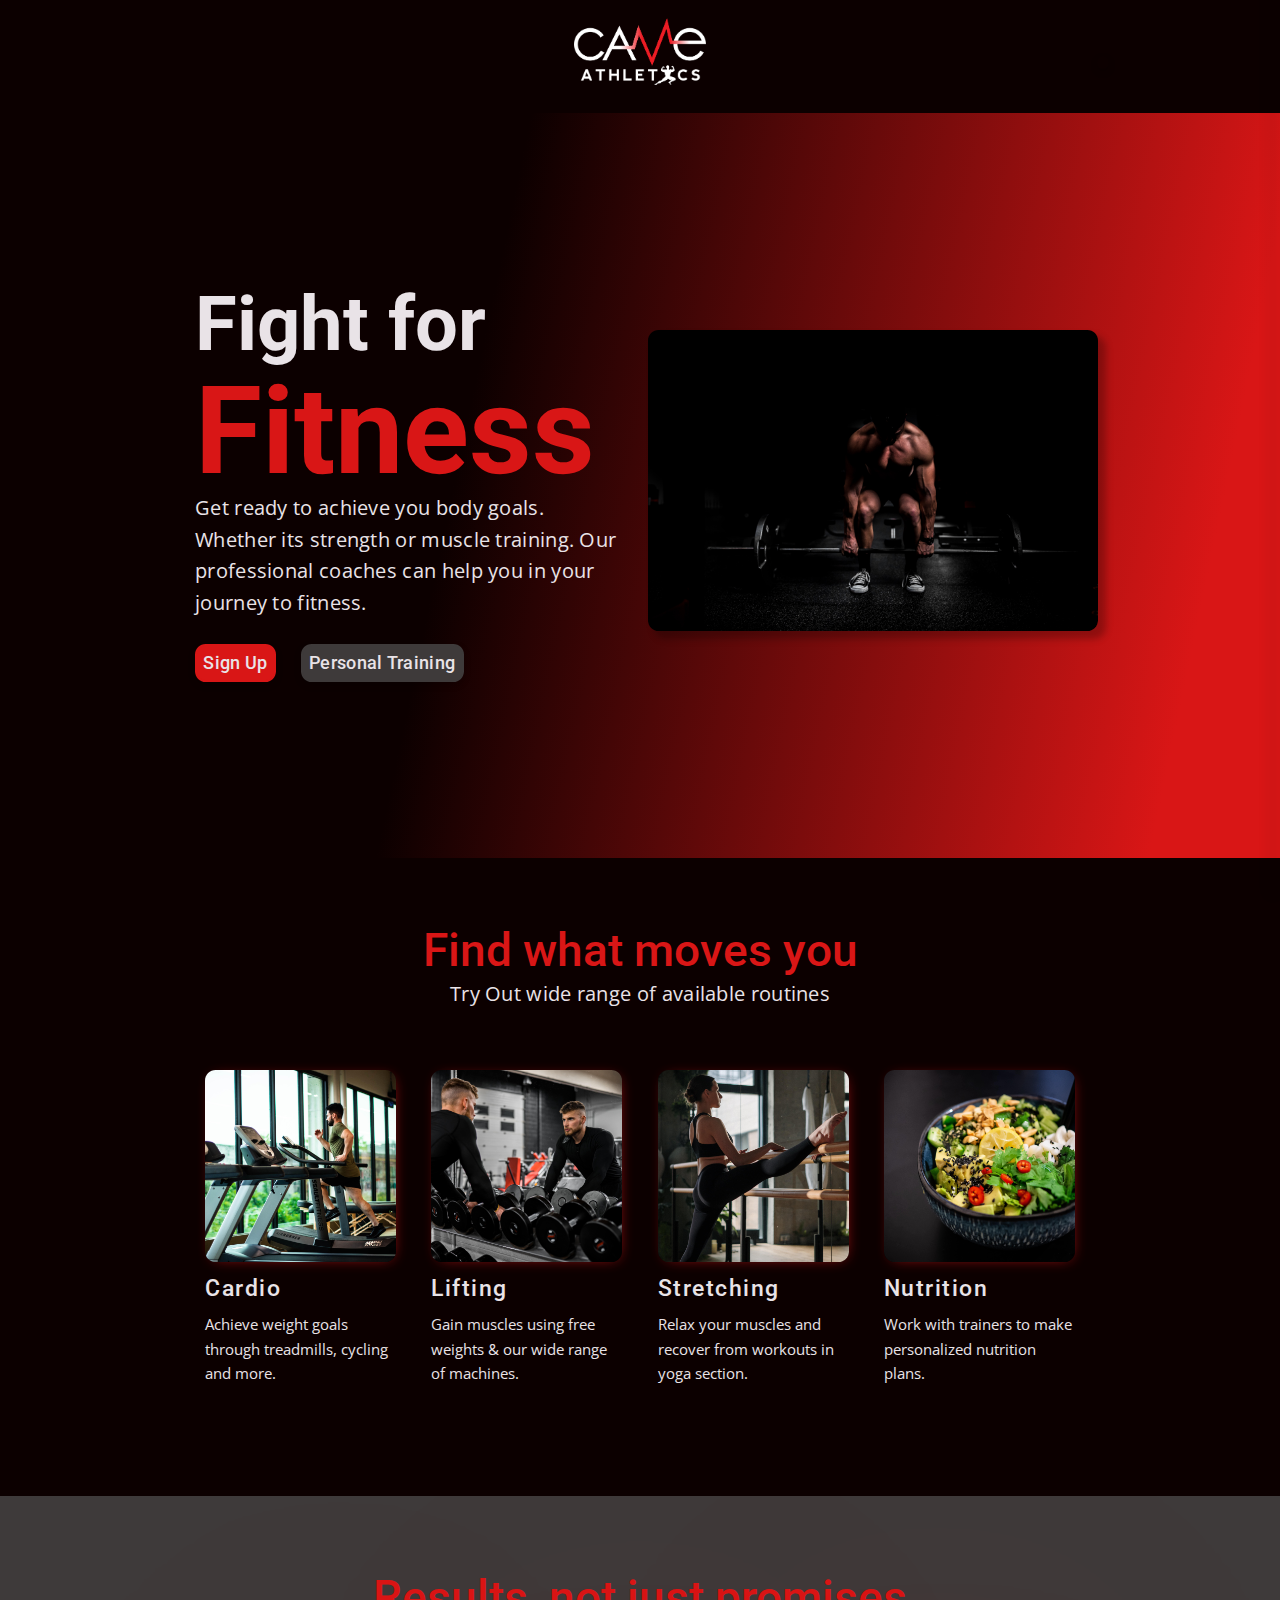
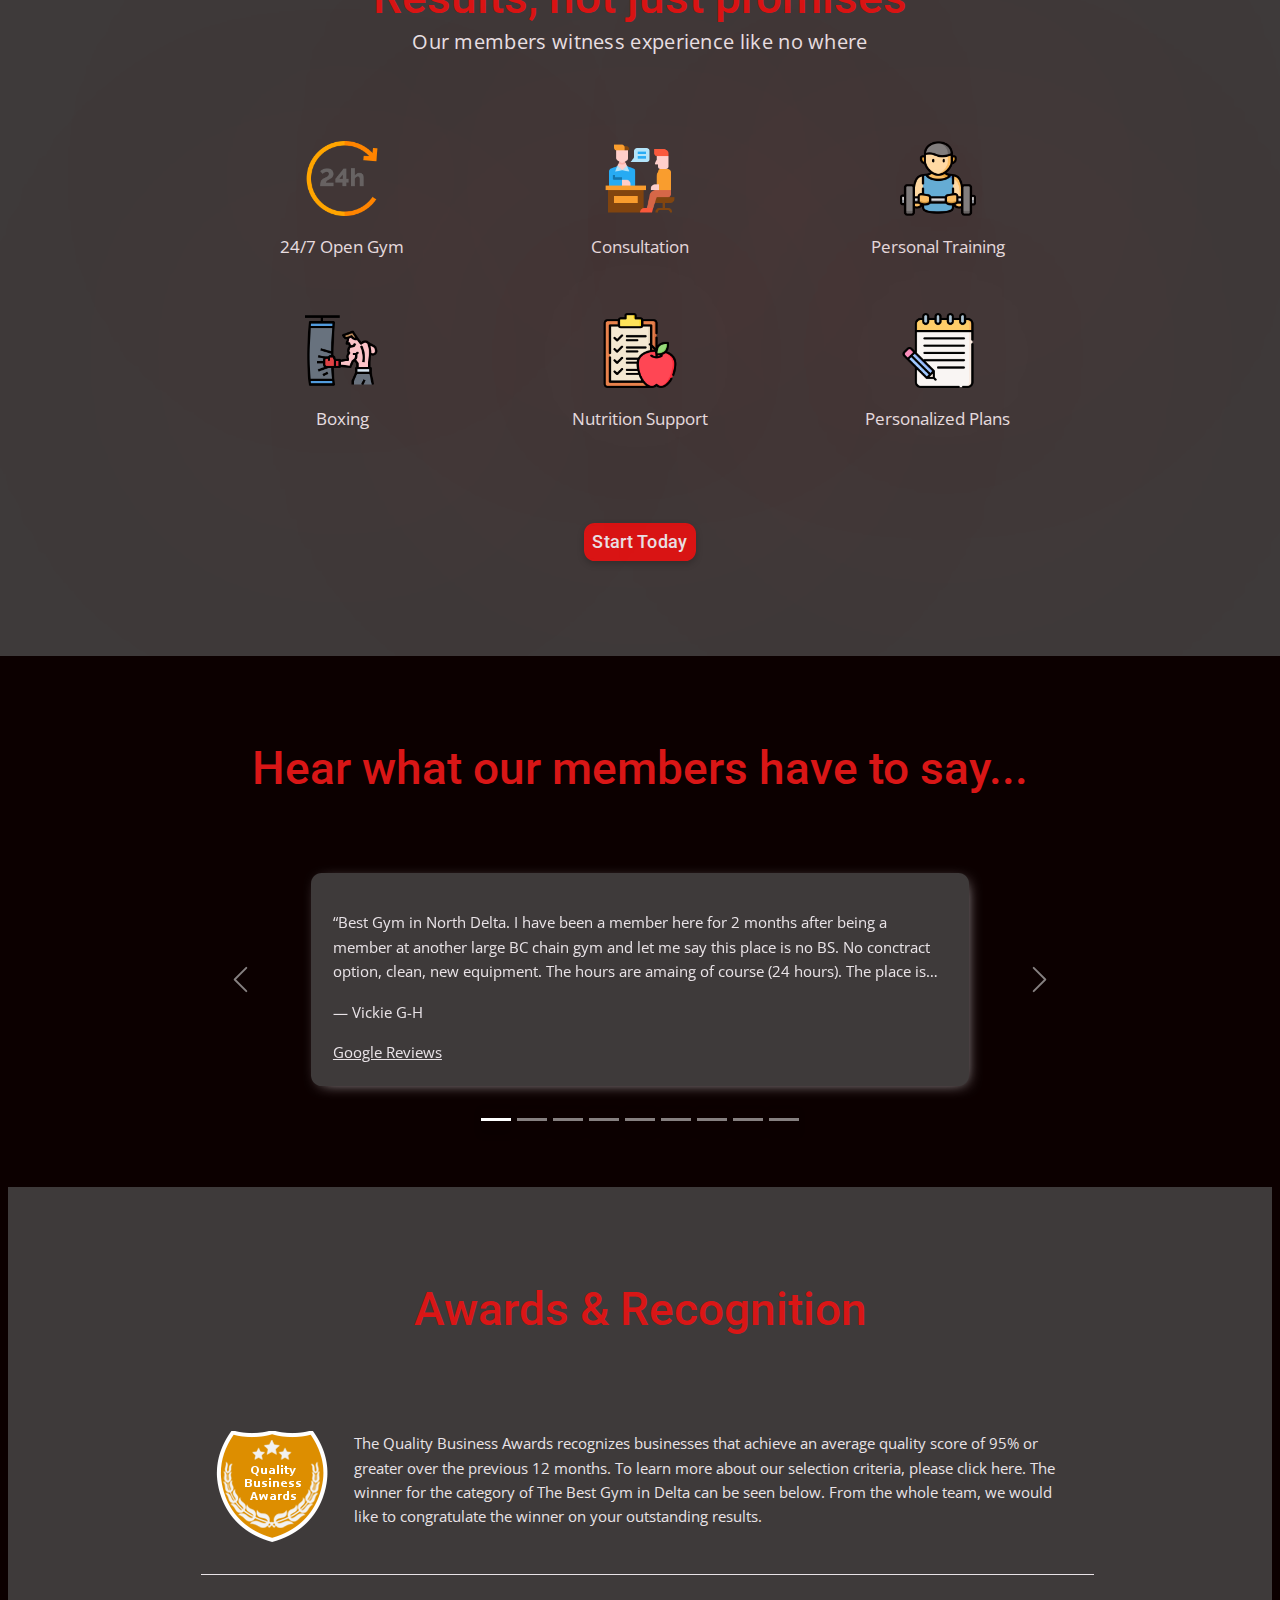
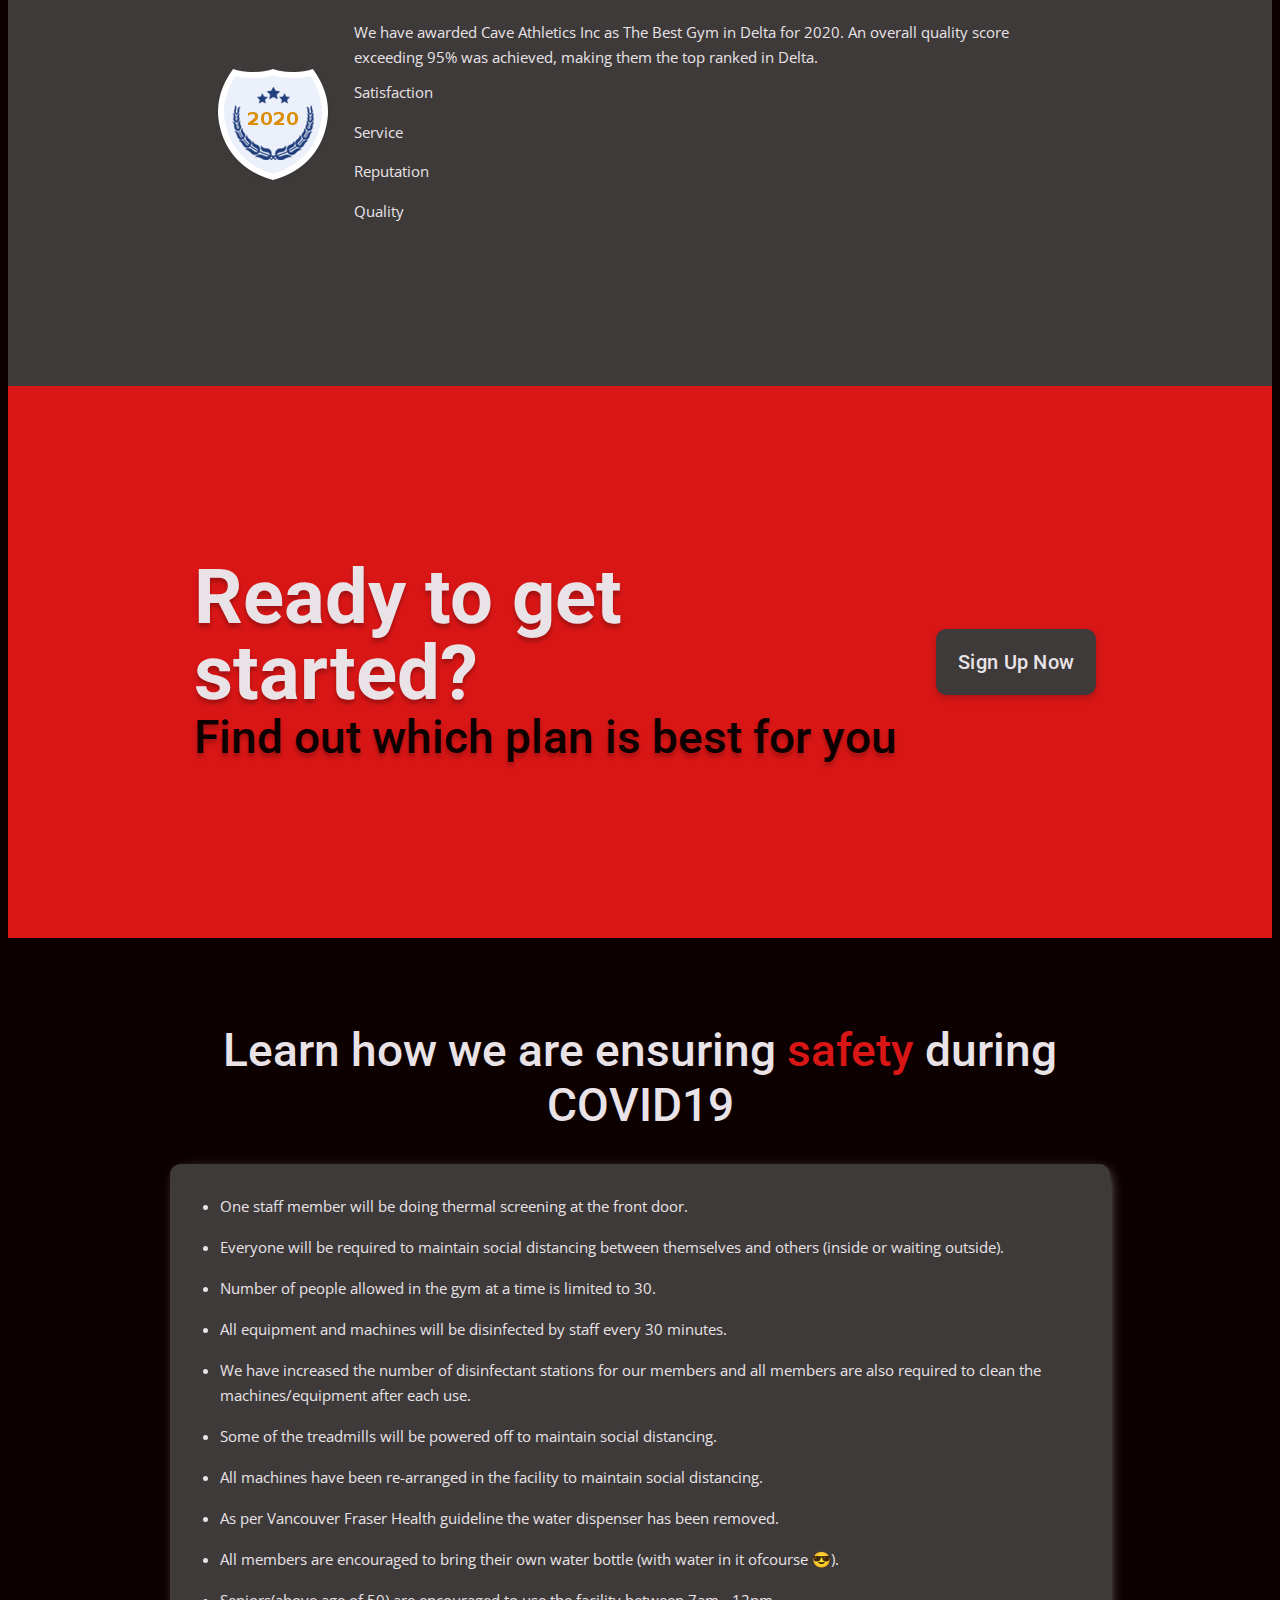
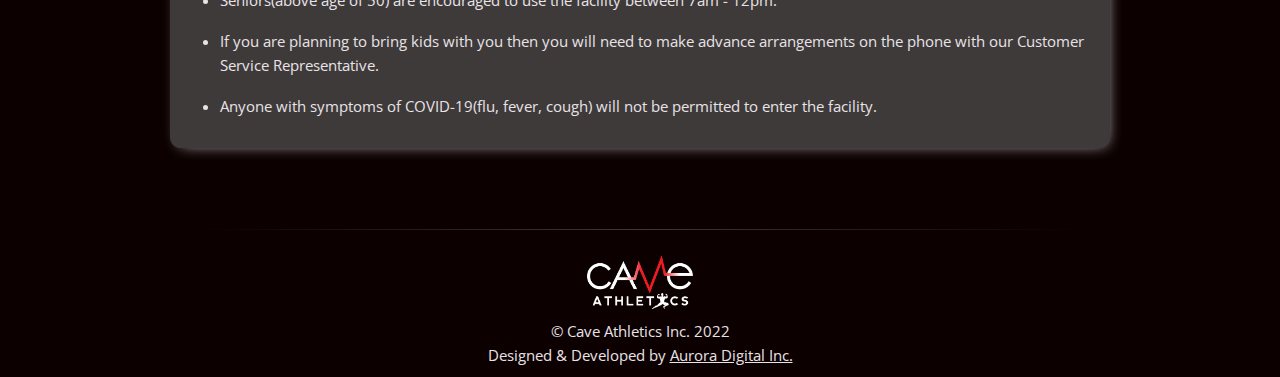
==== commit 29689f9a: "Cave store now in production" ====
--- a/index.html
+++ b/index.html
@@ -3,6 +3,8 @@
 <head>
     <meta charset="UTF-8">
     <meta http-equiv="X-UA-Compatible" content="IE=edge">
+    <meta name="google-site-verification" content="sxgr53rz-kWr8BhhiUSo6igvkqZaVdwkjV13hT8g4FI" />
+    <meta name="google-site-verification" content="i2y8y-N7UCEtUu8TQs43aBZeSVRgyOuadppDE0Oa8GM" />
     <meta name="viewport" content="width=device-width, initial-scale=1.0">
     <meta name="description" content="Awarded Best Gym in Delta. Experience world class equipment at Cave Athletics.">
     <meta name="keywords" content="24/7 Gym, Gym in Delta, Gym near me, Gym, Best Gym">
@@ -27,12 +29,13 @@
   
         <div class="page-links-container container container-flex-row">
           <a href="/" class="active-link">Home</a>
-          <a href="/plans.html" class="inactive-link">Plans</a>
+          <!-- <a href="/plans.html" class="inactive-link">Plans</a> -->
           <a href="/personal-training.html" class="inactive-link">Personal Training</a>
           <a href="/boxing.html" class="inactive-link">Boxing</a>
           <a href="/gallery.html" class="inactive-link">Gallery</a>
           <a href="/contact.html" class="inactive-link">Contact Us</a>
           <a href="/faq.html" class="inactive-link">FAQs</a>
+          <a href="/store.html" class="inactive-link">Store</a>
         </div>
 
         <div class="btn-container container">
@@ -62,12 +65,13 @@
   
         <div class="page-links-container container container-flex-column">
           <a href="/" class="active-link sub-heading text-shadow">Home</a>
-          <a href="/plans.html" class="inactive-link sub-heading text-shadow">Plans</a>
+          <!-- <a href="/plans.html" class="inactive-link sub-heading text-shadow">Plans</a> -->
           <a href="/personal-training.html" class="inactive-link sub-heading text-shadow">Personal Training</a>
           <a href="/boxing.html" class="inactive-link sub-heading text-shadow">Boxing</a>
           <a href="/gallery.html" class="inactive-link sub-heading text-shadow">Gallery</a>
           <a href="/contact.html" class="inactive-link sub-heading text-shadow">Contact Us</a>
           <a href="/faq.html" class="inactive-link sub-heading text-shadow">FAQs</a>
+          <a href="/store.html" class="inactive-link sub-heading text-shadow">Store</a>
         </div>
 
         <div class="btn-container container">
@@ -492,11 +496,11 @@
                 <img src="./assets/images/logo/white_logo.png" alt="Cave Athletics Logo White">
             </div>
             <p class="text-sub-heading">
-                © Cave Athletics Inc. 2020
+                © Cave Athletics Inc. 2022
             </p>
             <p class="text-sub-heading">
                 Designed & Developed by
-                <a href="https://www.auroradevelopers.com/" class="inactive-link" target="_blank">Aurora Developers</a>
+                <a href="https://www.auroradigital.info/" class="inactive-link" target="_blank">Aurora Digital Inc.</a>
             </p>
         </div>
     </footer>
--- a/utility/main.css
+++ b/utility/main.css
@@ -336,7 +336,7 @@
 
 @media only screen and (max-width: 1200px) {
     .container-span-width {
-        width: min(85%, 100rem);
+        width: min(80%, 100rem);
     }
 }
 
--- a/navbar.css
+++ b/navbar.css
@@ -22,8 +22,14 @@
     width: max-content;
 }
 
+.navbar-container .btn-container {
+    padding: 0;
+}
+
 .navbar-container .page-links-container a,
+.navbar-container .btn-container a,
 .sidenav-container .page-links-container a {
+    color: var(--clr-txt-secondary);
     font-family: var(--ff-nav);
     font-weight: var(--ff-nav-semi-bold);
 }
@@ -54,8 +60,19 @@
 }
 
 @media only screen and (max-width: 1550px) {
-    .navbar-container .btn-container {
-        display: none;
+    .navbar-container .btn-container button {
+        padding: 0.2em;
+    }
+    .navbar-container {
+        padding-right: 0;
+        padding-left: 0;
+    }
+    .navbar-container > .container {
+        margin: 0.3rem;
+        padding: 0.3em
+    }
+    .navbar-container .page-links-container a {
+        margin: 0.5rem 0.7rem;
     }
 }
 
@@ -70,6 +87,9 @@
     }
     .navbar-container .side-nav-open-btn-container {
         display: block;
+    }
+    .navbar-container .btn-container {
+        display: none;
     }
 }
 
@@ -129,6 +149,7 @@
 }
 
 .sidenav-container .logo-image-container {
+    width: 70%;
     justify-content: space-between;
     align-items: center;
     margin-left: 1.55rem;
@@ -182,16 +203,24 @@
 
 @media only screen and (max-width: 1350px) {
     .sidenav-container .logo-image-container img {
+        width: 13%;
+    }
+
+    .sidenav-container .logo-image-container {
+        width: 83%;
+    }
+}
+
+@media only screen and (max-width: 1024px) {
+    .sidenav-container .logo-image-container {
+        width: 87%;
+    }
+
+    .sidenav-container .logo-image-container img {
         width: 15%;
     }
 }
 
-@media only screen and (max-width: 1024px) {
-    .sidenav-container .logo-image-container img {
-        width: 17%;
-    }
-}
-
 @media only screen and (max-width: 768px) {
     .sidenav-container .logo-image-container img {
         width: 20%;
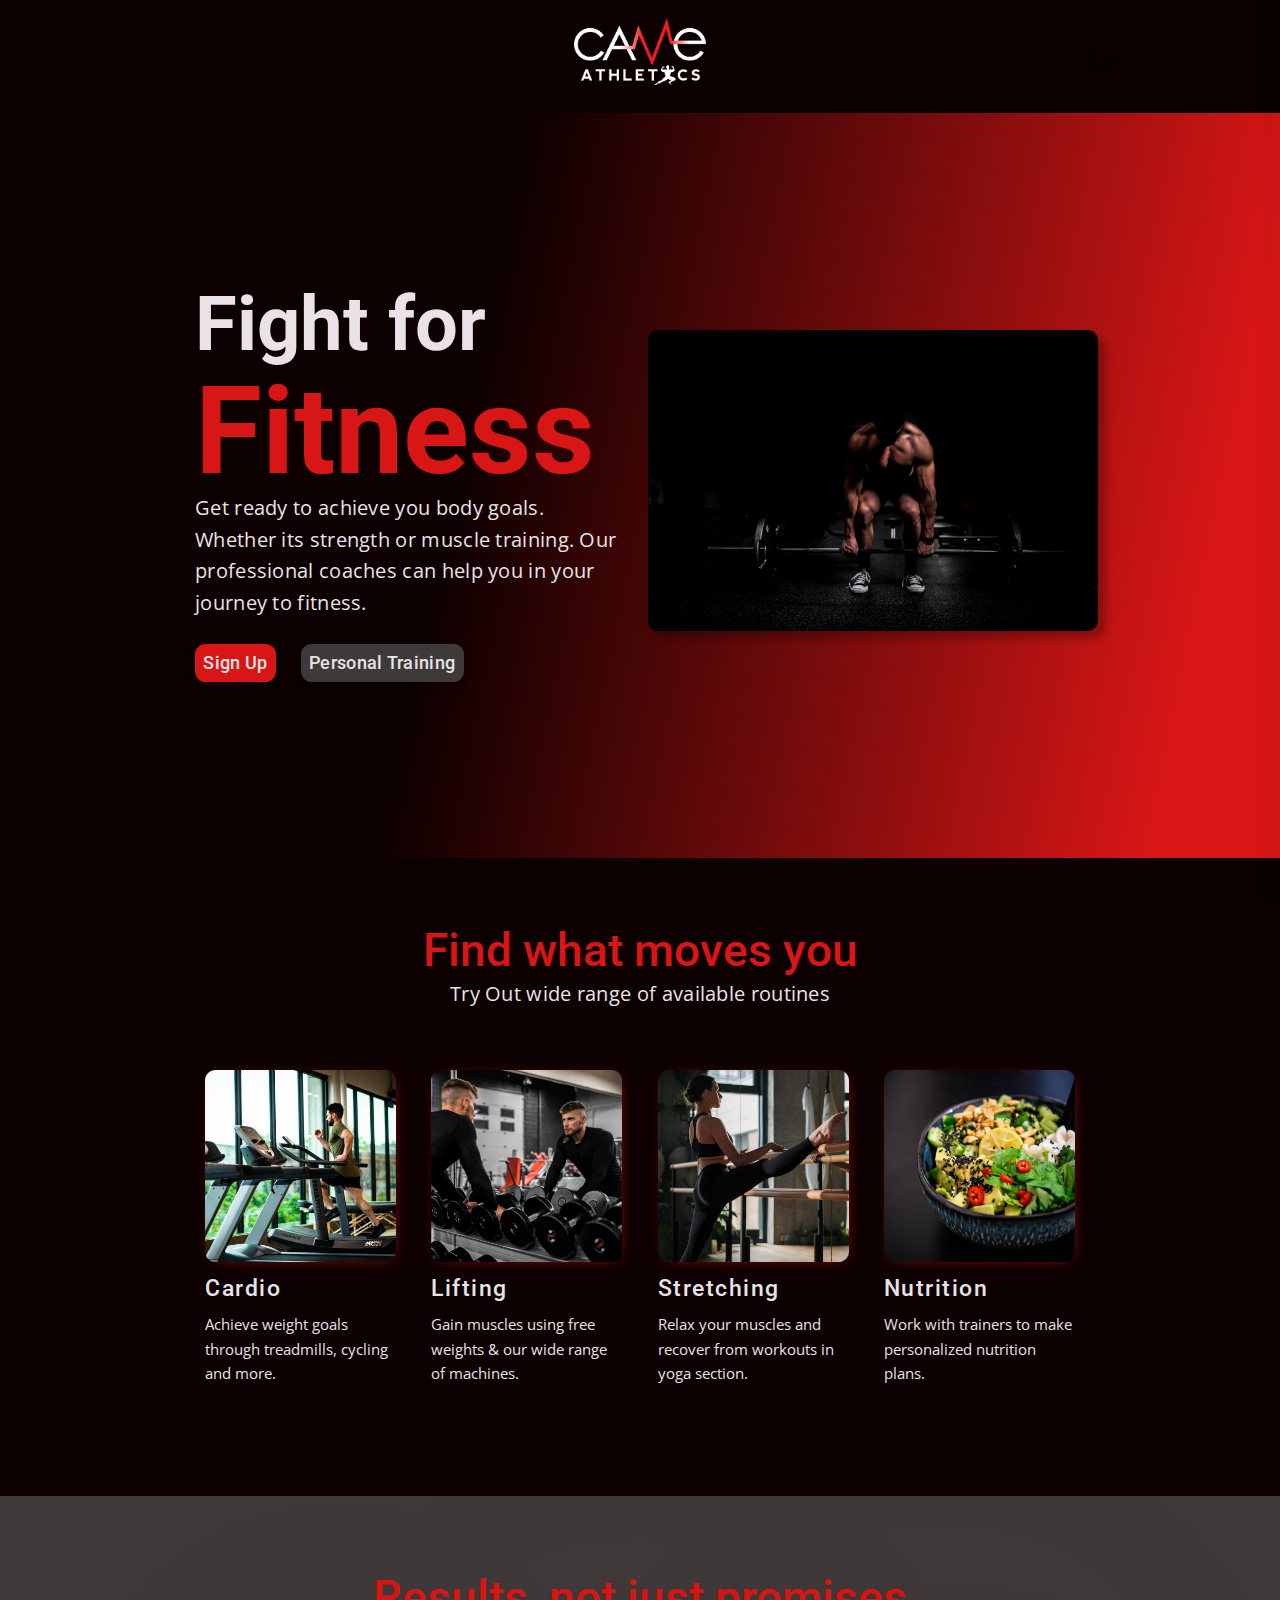
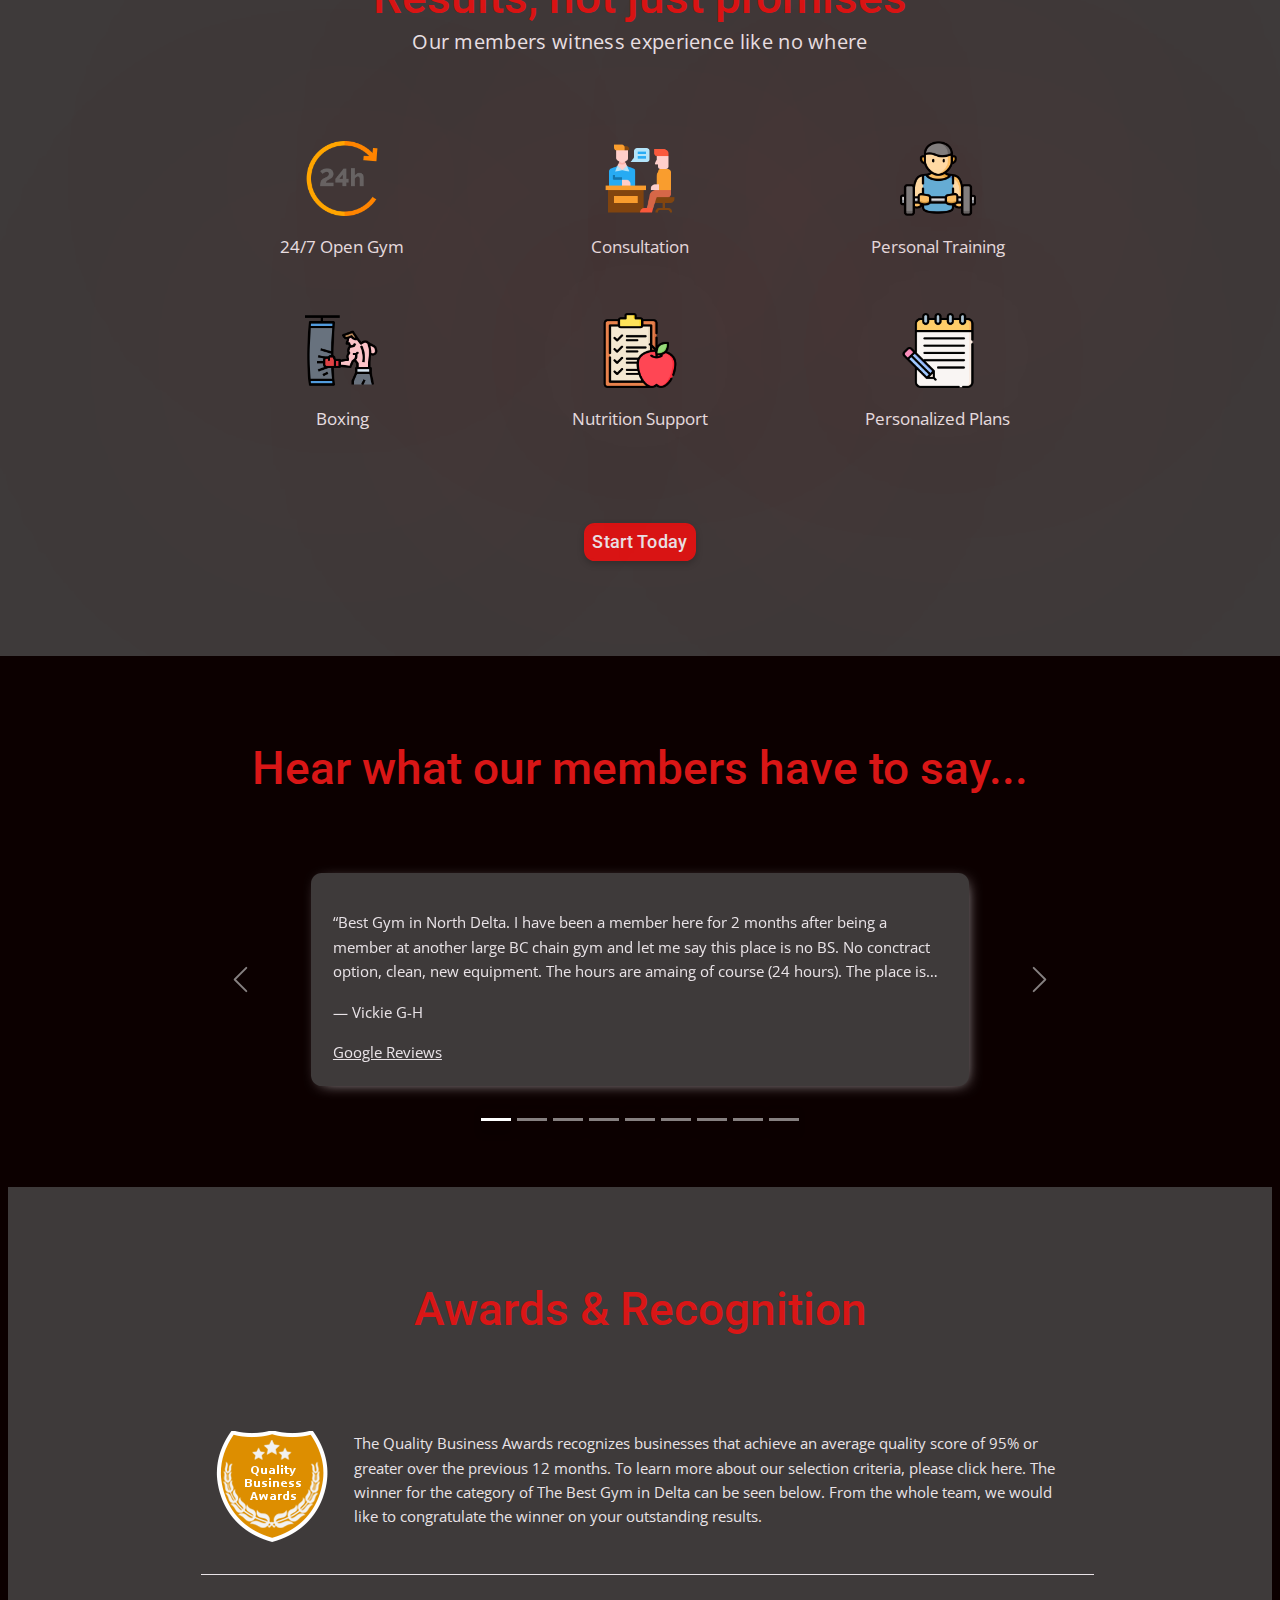
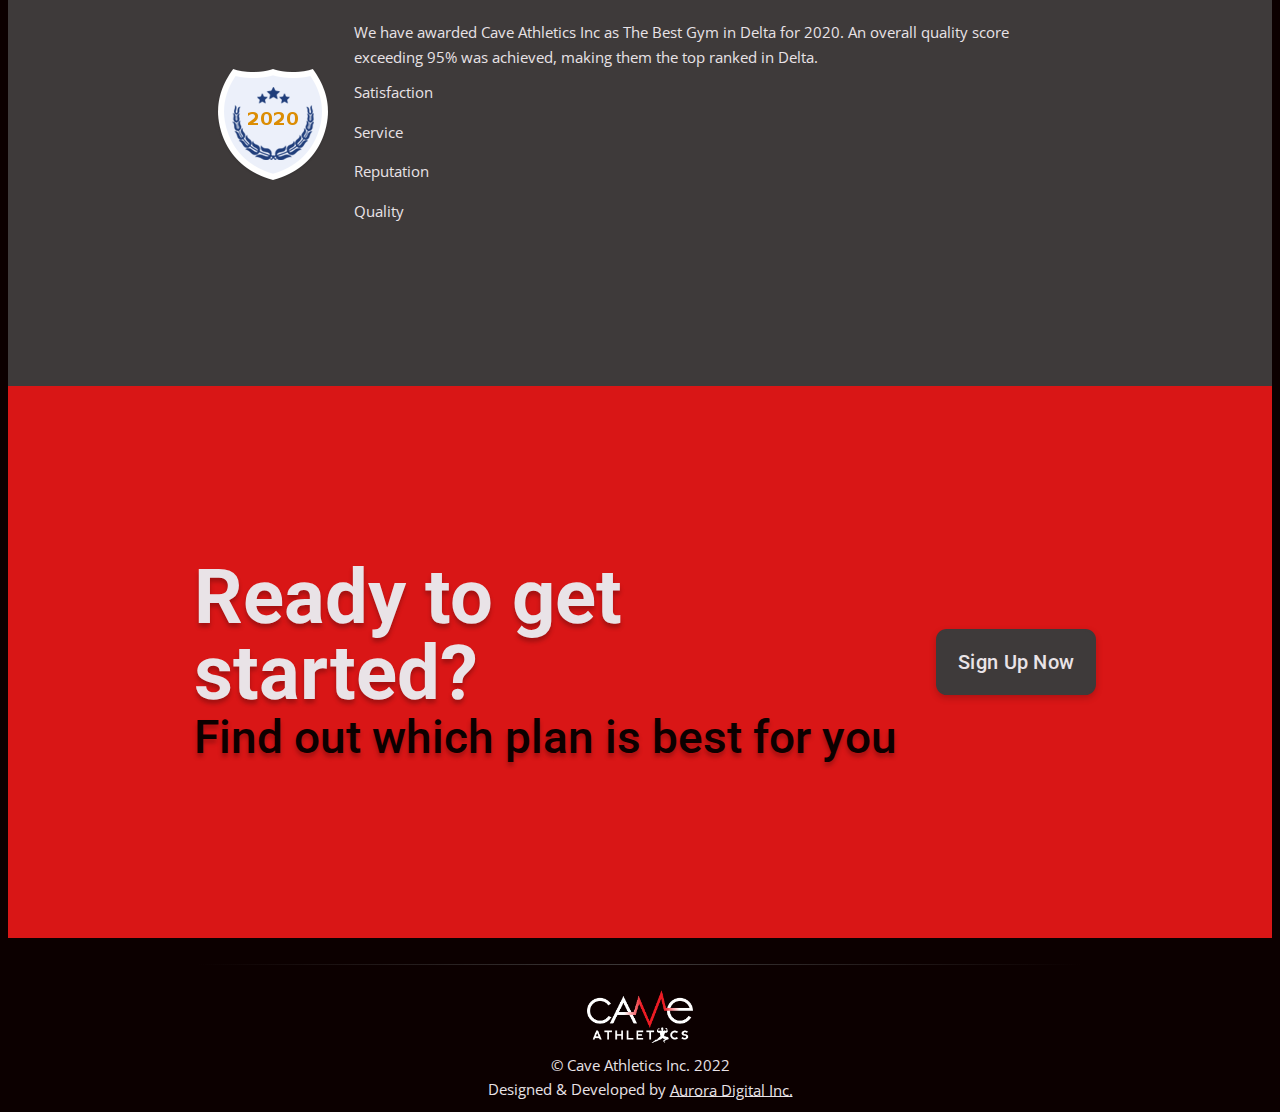
==== commit d671ac0c: "Covid section removed" ====
--- a/index.html
+++ b/index.html
@@ -467,7 +467,7 @@
             </div>
         </div>
 
-        <div class="safety-container container container-parent container-span-width">
+        <!-- <div class="safety-container container container-parent container-span-width">
             <p class="heading text-center">Learn how we are ensuring <span class="primary-color-text">safety</span> during COVID19</p>
             <div class="safety-measures container container-parent container-clr-bg-secondary">
                 <ul>
@@ -485,7 +485,7 @@
                     <li class="text-sub-heading">Anyone with symptoms of COVID-19(flu, fever, cough) will not be permitted to enter the facility.</li>
                 </ul>
             </div>
-        </div>
+        </div> -->
     </main>
 
     <!-- Footer -->
--- a/navbar.css
+++ b/navbar.css
@@ -86,7 +86,10 @@
         margin-right: auto;
     }
     .navbar-container .side-nav-open-btn-container {
-        display: block;
+        /* display: block; */
+        display: flex;
+        flex-direction: row;
+        align-items: center;
     }
     .navbar-container .btn-container {
         display: none;
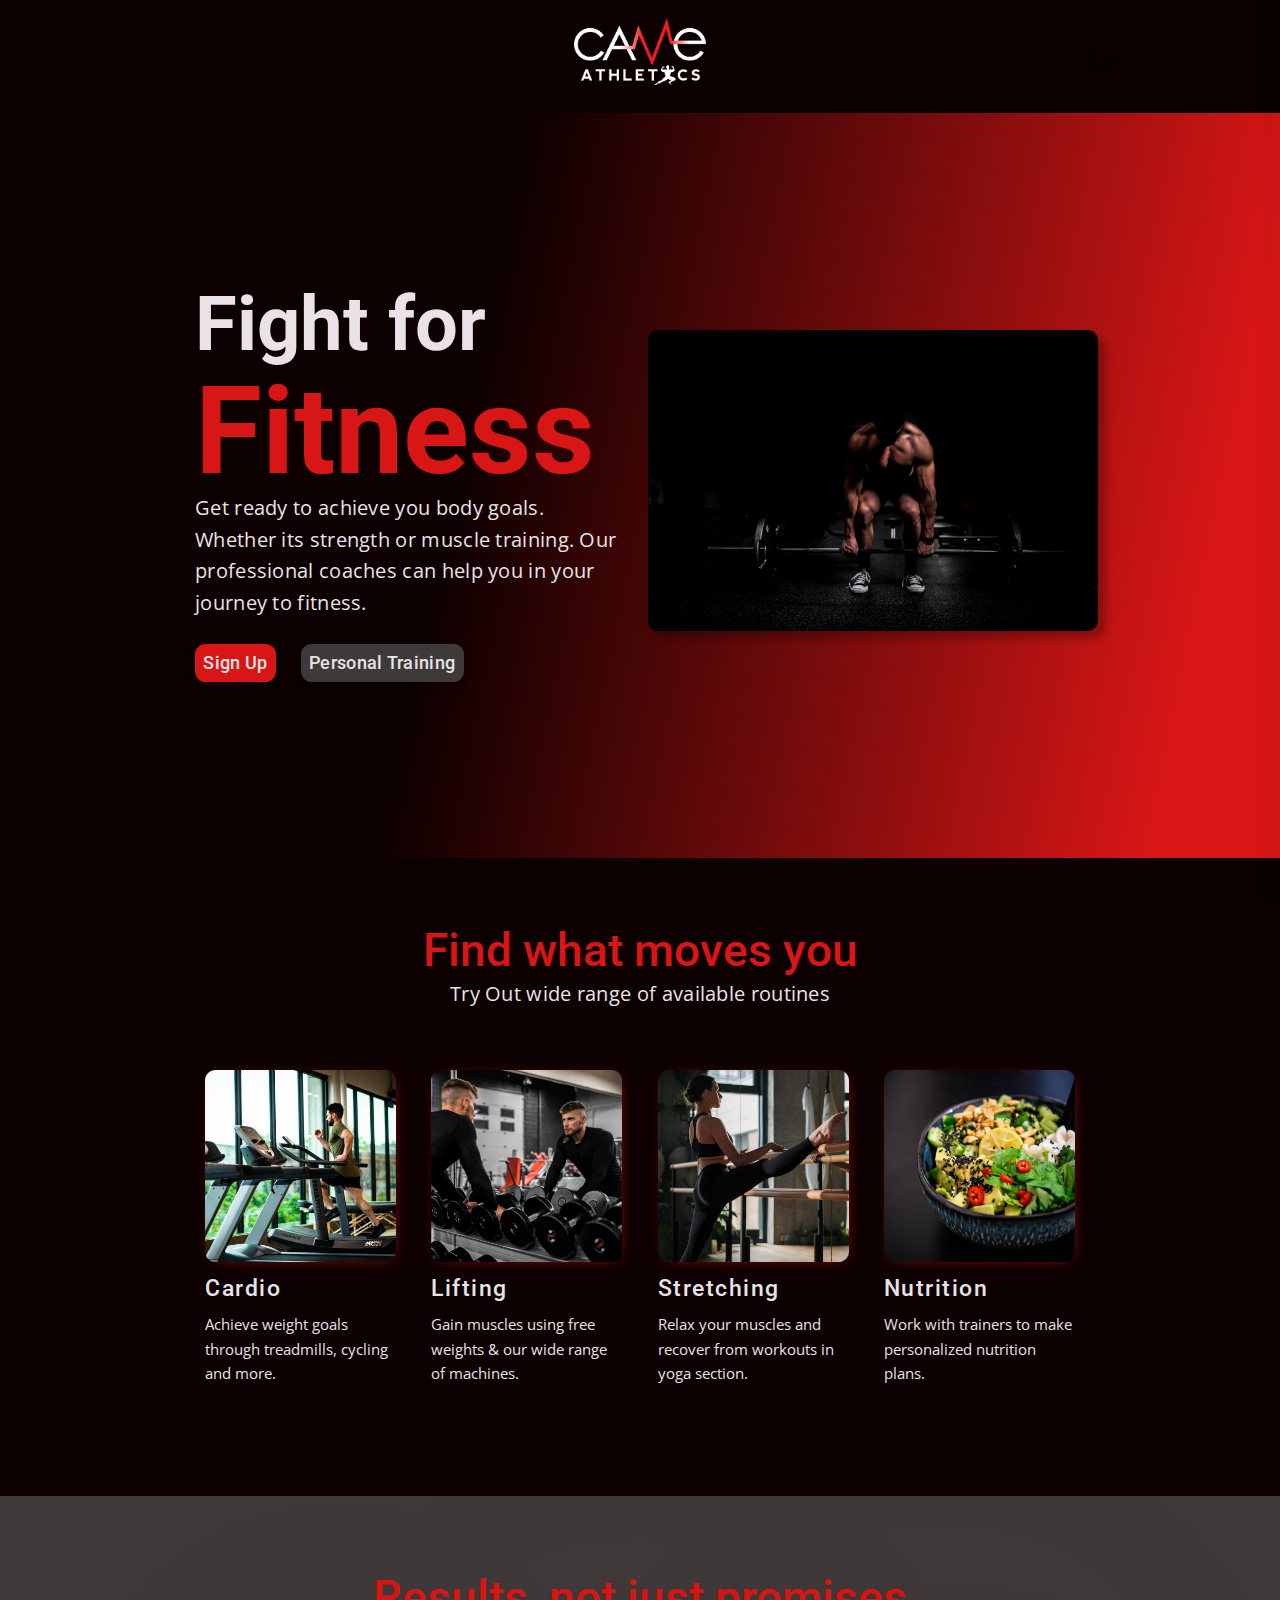
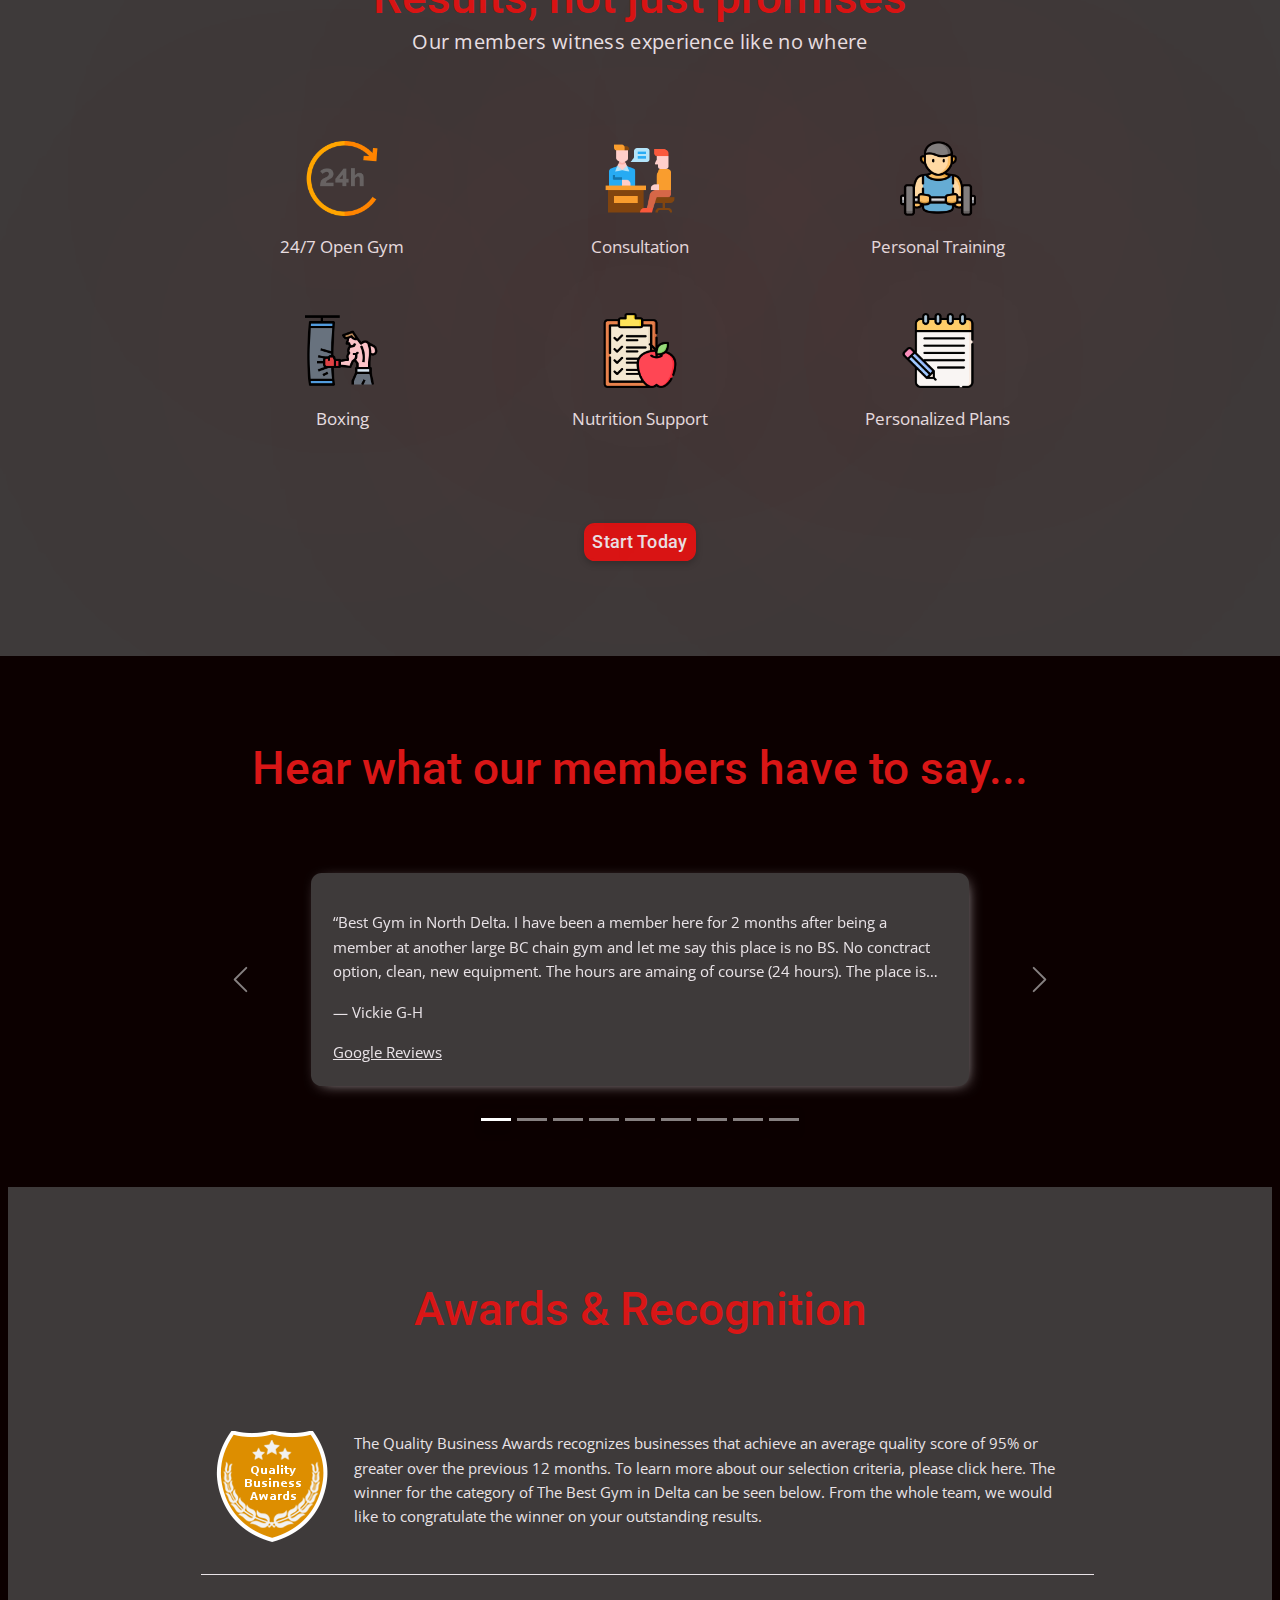
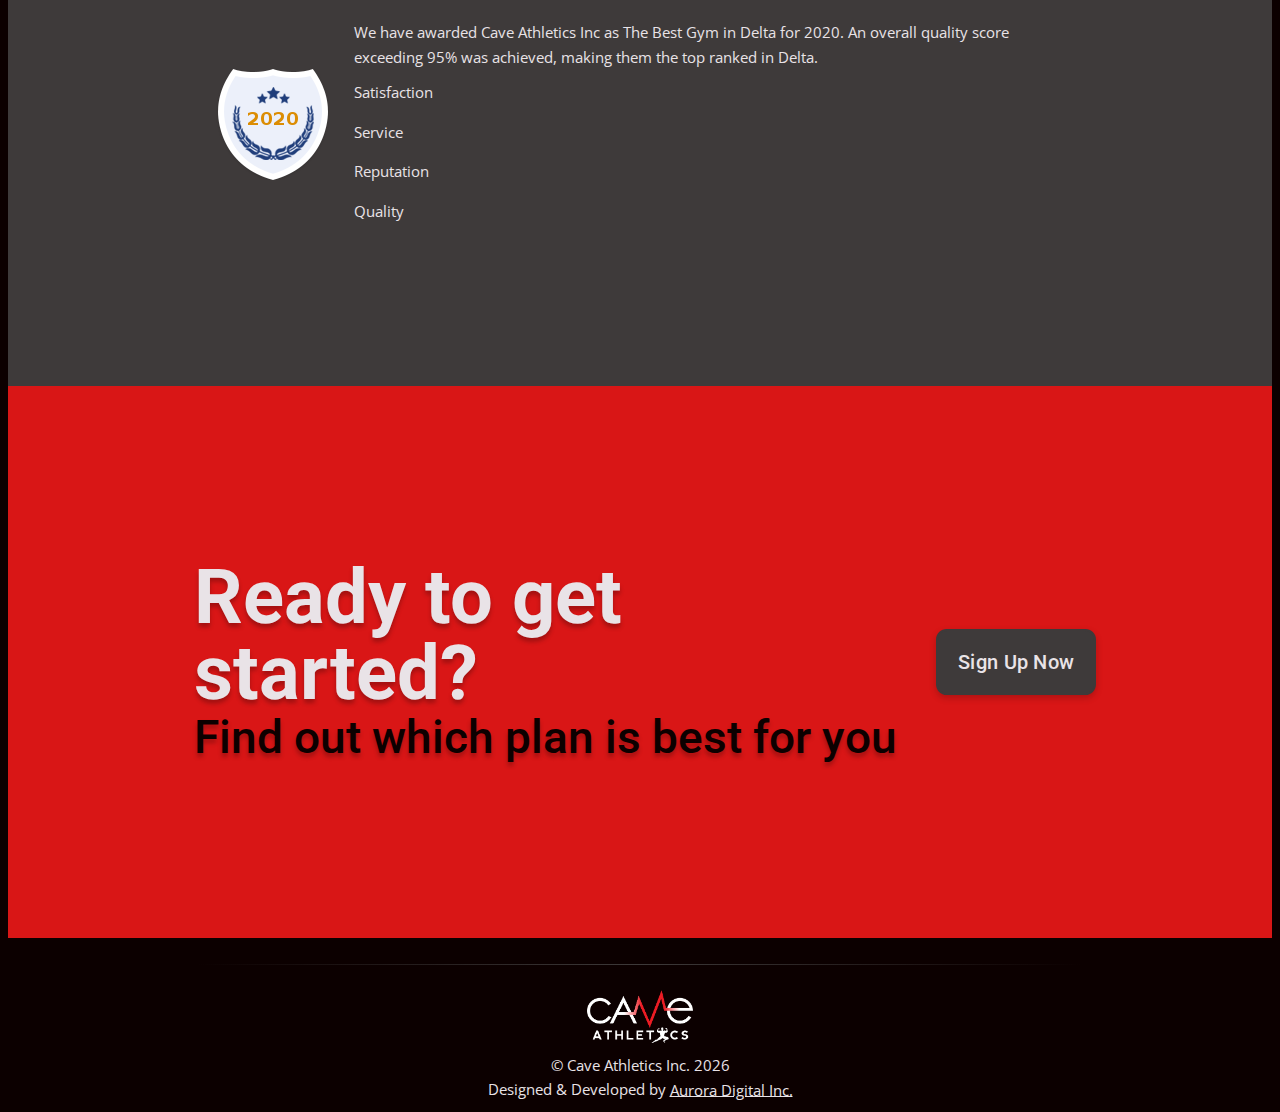
==== commit 12bdff83: "Copyright year automatically update script added" ====
--- a/index.html
+++ b/index.html
@@ -496,7 +496,8 @@
                 <img src="./assets/images/logo/white_logo.png" alt="Cave Athletics Logo White">
             </div>
             <p class="text-sub-heading">
-                © Cave Athletics Inc. 2022
+                © Cave Athletics Inc. 
+                <script>document.write(new Date().getFullYear())</script>
             </p>
             <p class="text-sub-heading">
                 Designed & Developed by
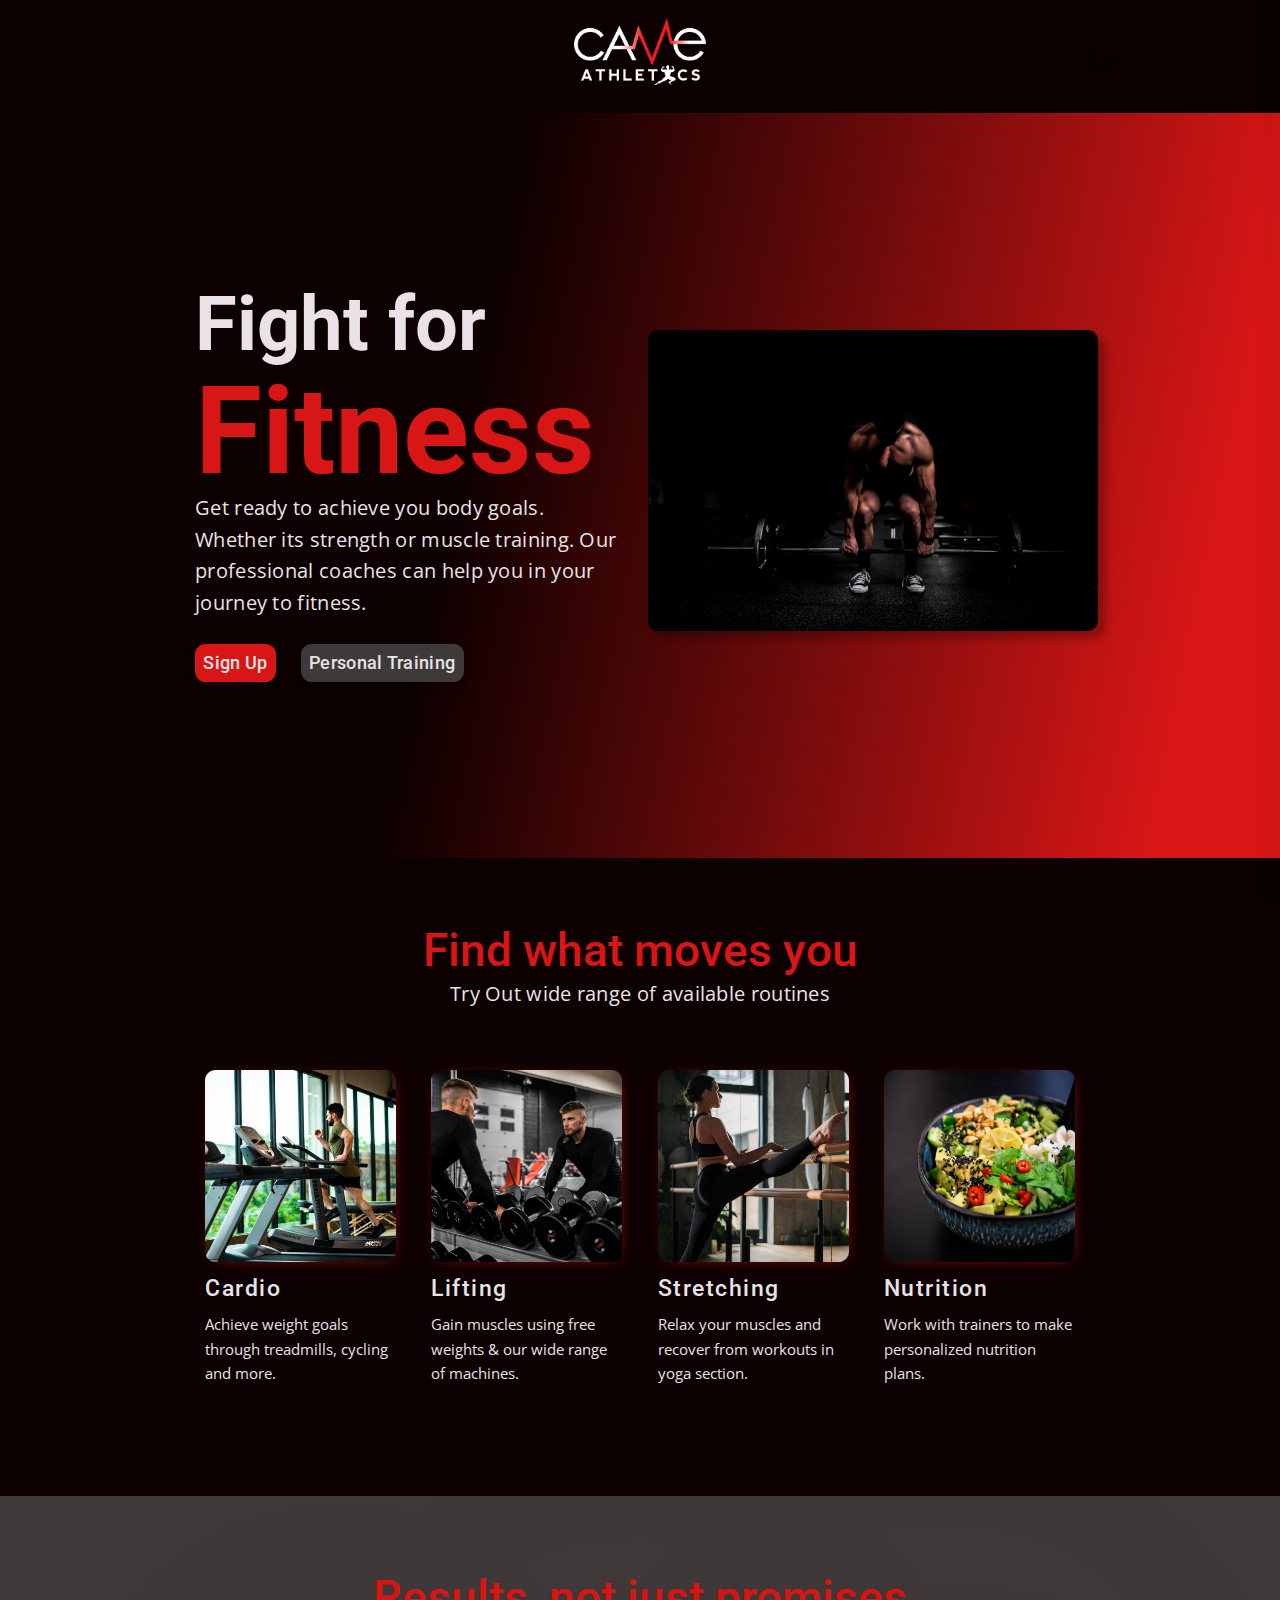
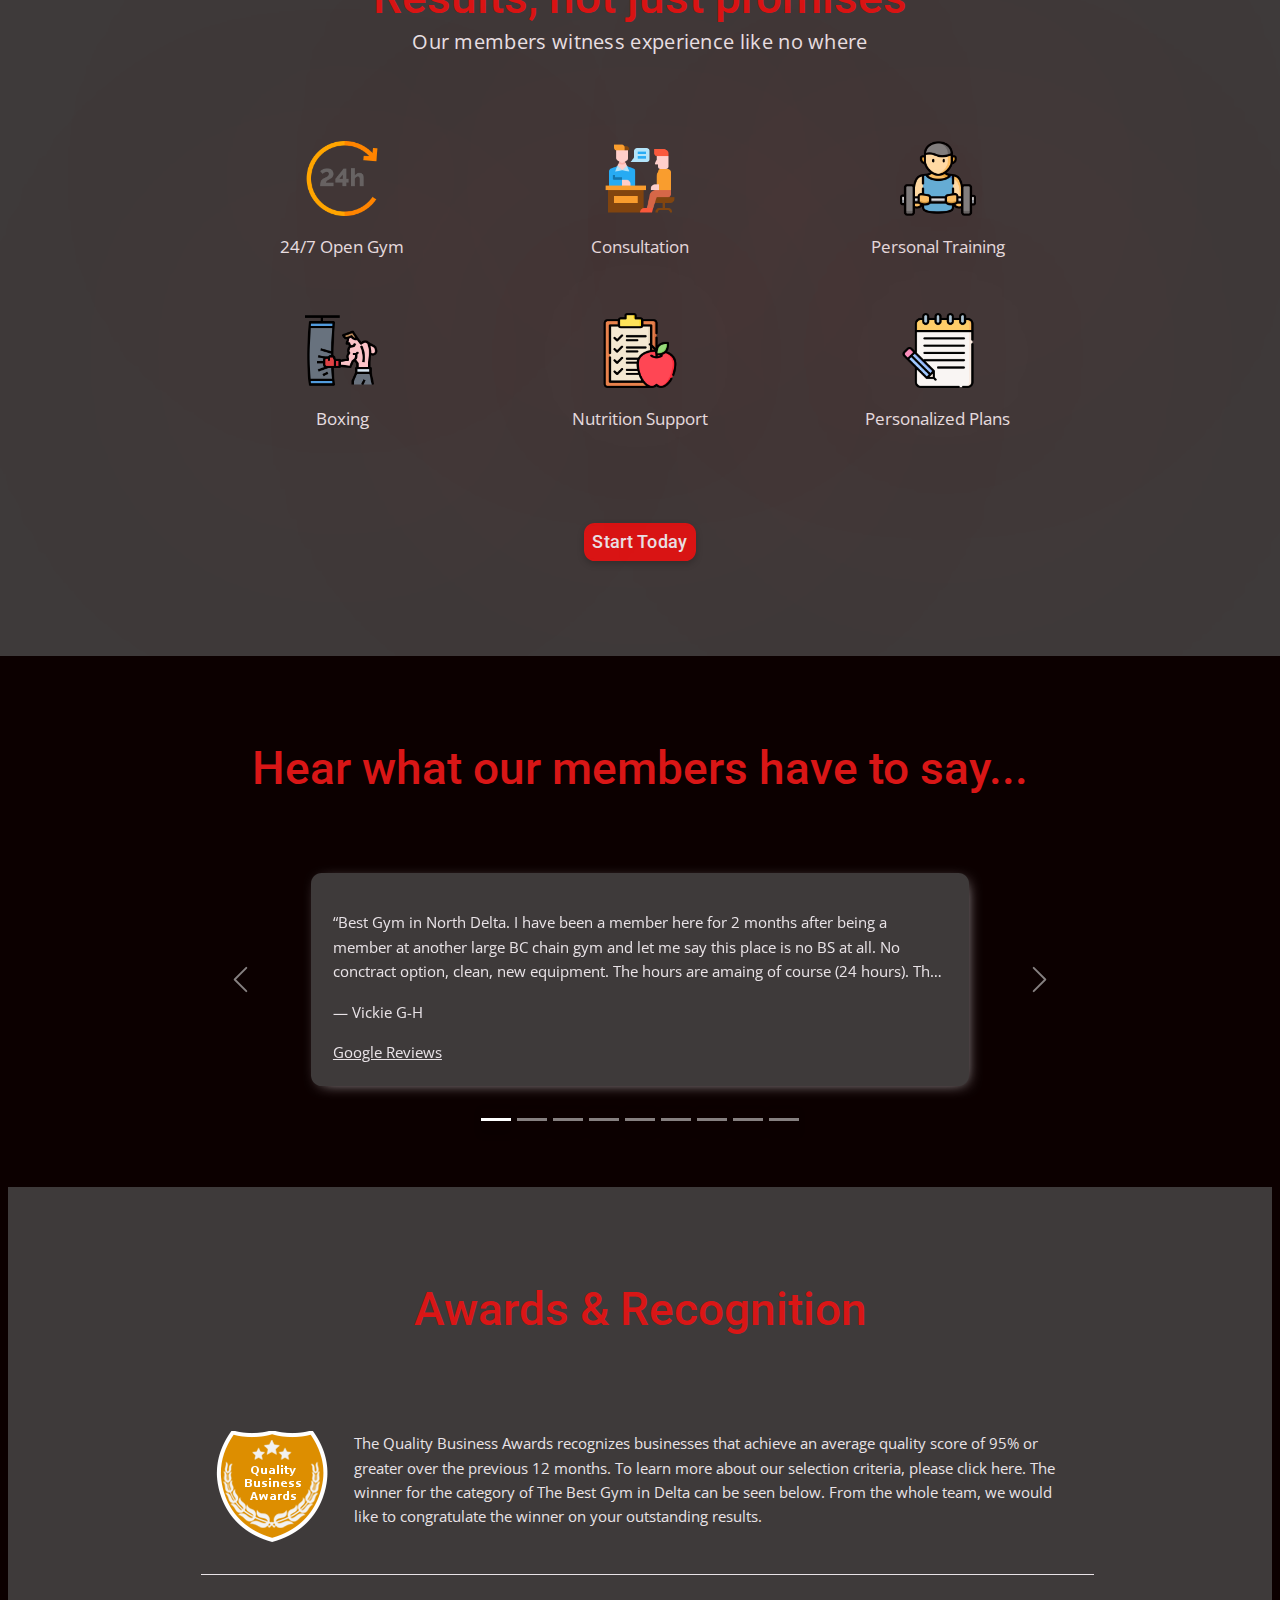
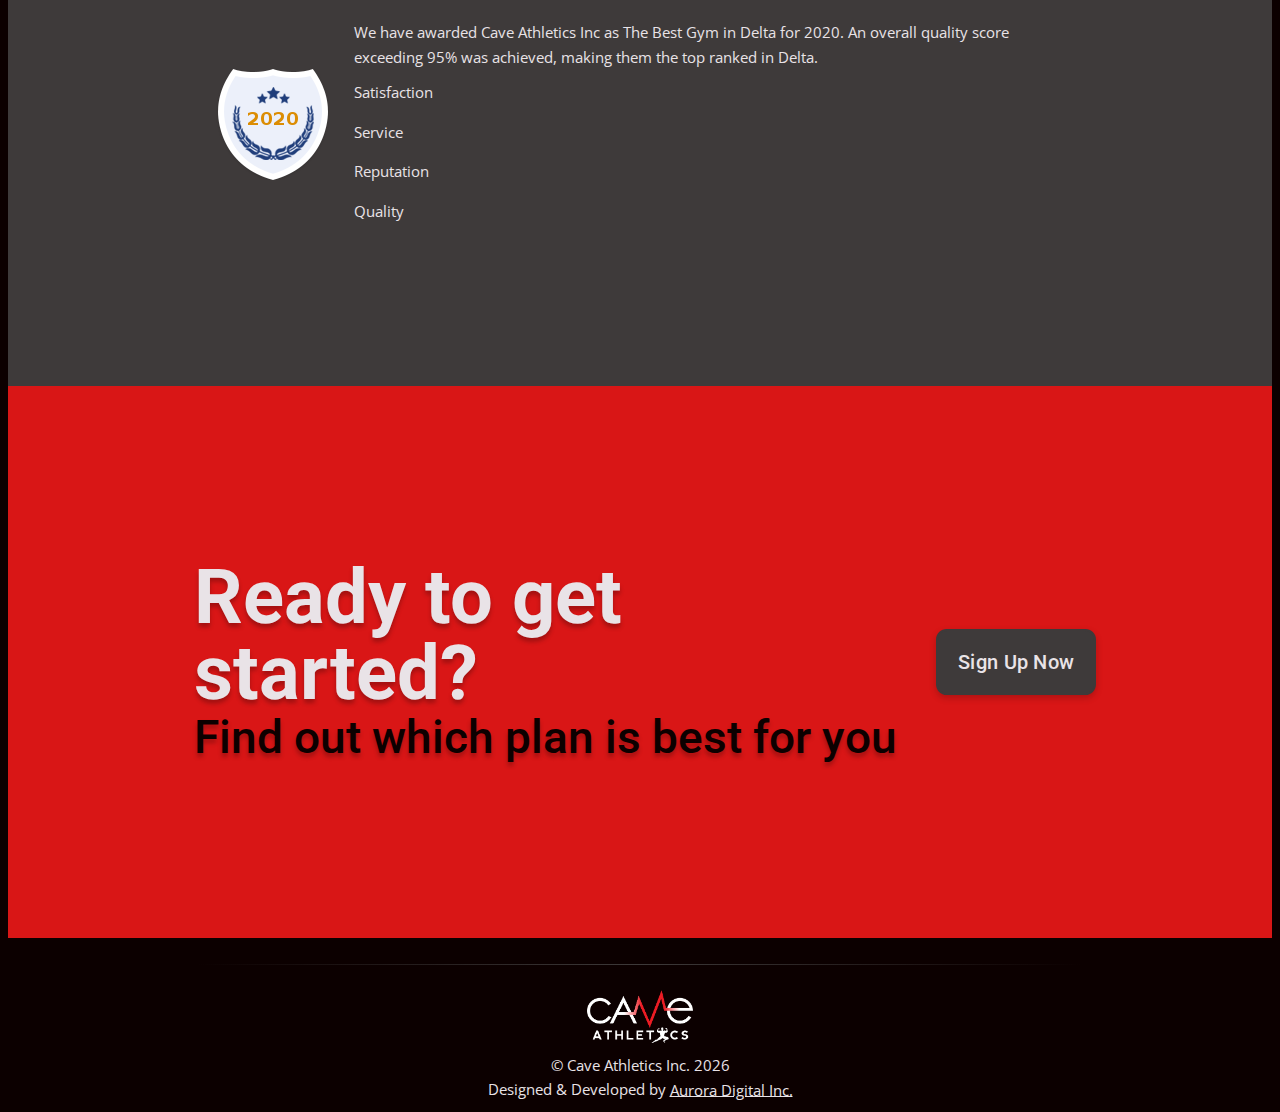
==== commit 9720ab9f: "Updated" ====
--- a/index.html
+++ b/index.html
@@ -198,7 +198,7 @@
                         <div class="carousel-item active">
                             <div class="review container container-center container-clr-bg-secondary">
                                 <p id="reviewer-text" class="text-sub-heading">
-                                    “Best Gym in North Delta. I have been a member here for 2 months after being a member at another large BC chain gym and let me say this place is no BS. No conctract option, clean, new equipment. The hours are amaing of course (24 hours). The place is clean, the equipment is fantastic for lifters and cardio lovers. I usually go to the gym around 8-9 am or 7-8pm and the gym is never too crowded. I wish they had a hip abduction machine though.”
+                                    “Best Gym in North Delta. I have been a member here for 2 months after being a member at another large BC chain gym and let me say this place is no BS at all. No conctract option, clean, new equipment. The hours are amaing of course (24 hours). The place is clean, the equipment is fantastic for lifters and cardio lovers. I usually go to the gym around 8-9 am or 7-8pm and the gym is never too crowded. I wish they had a hip abduction machine though.”
                                 </p>
                                 <p id="reviewer-name" class="text-sub-heading">— Vickie G-H</p>
                 
